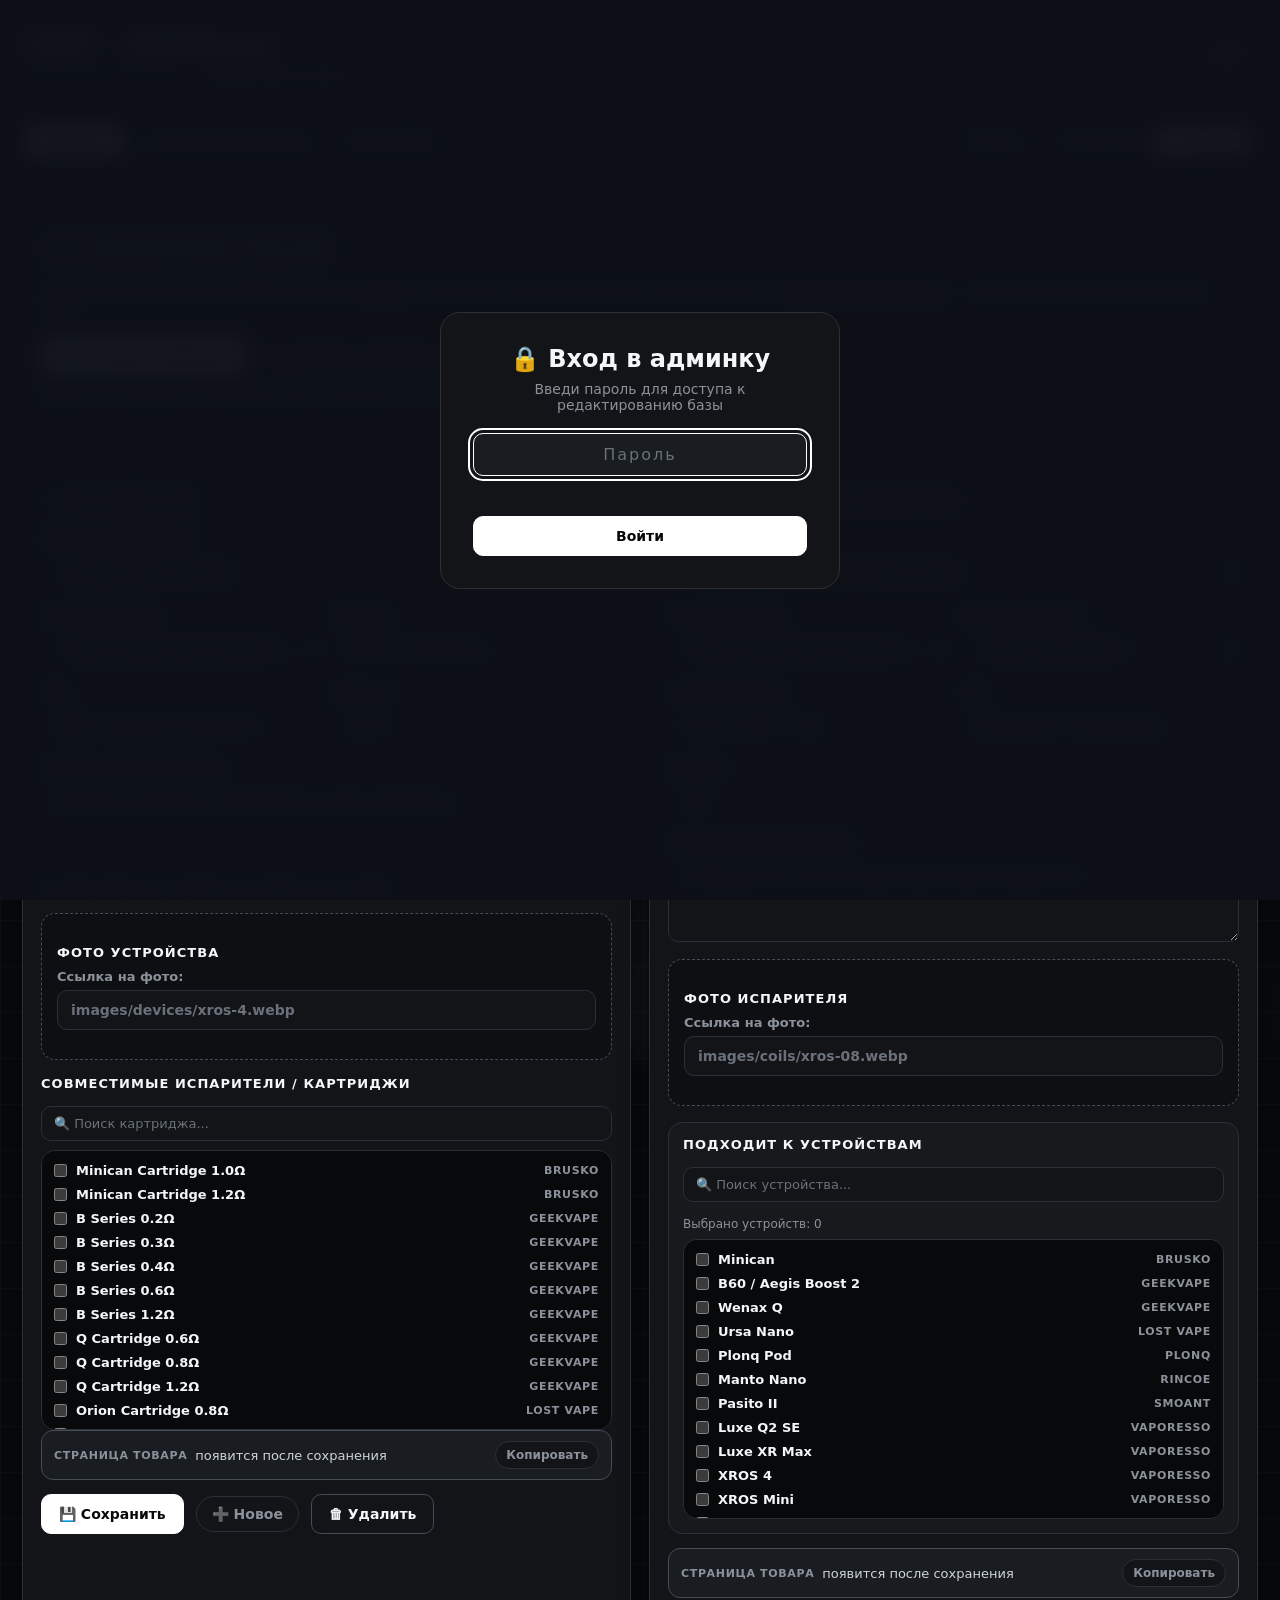
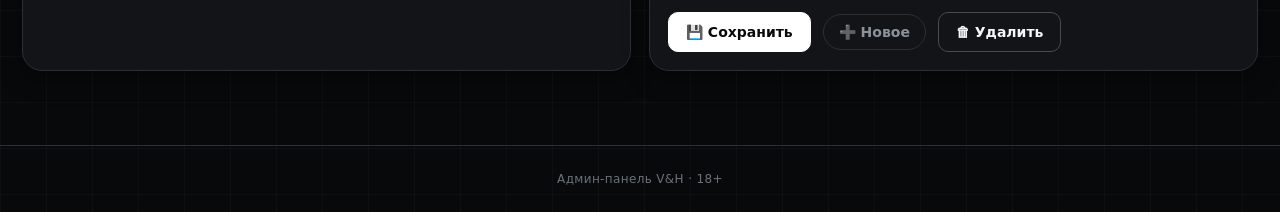
==== admin.html @ 1c93ca25 "Update admin.html" ====
<!DOCTYPE html>
<html lang="ru">
<head>
  <meta charset="UTF-8" />
  <meta name="viewport" content="width=device-width, initial-scale=1.0" />
  <script src="js/theme.js"></script>
  <link rel="icon" type="image/svg+xml" href="favicon.svg" />
  <link rel="shortcut icon" href="favicon.svg" />
  <link rel="apple-touch-icon" href="favicon.svg" />
  <meta name="theme-color" content="#0a0a0a" />
  <meta name="color-scheme" content="dark" />
  <title>V&amp;H — Админка</title>
  <link rel="stylesheet" href="css/style.css" />
  <style>
    /* Экран входа */
    #loginOverlay {
      position: fixed;
      inset: 0;
      background: rgba(13, 17, 23, 0.97);
      display: flex;
      align-items: center;
      justify-content: center;
      z-index: 9999;
      backdrop-filter: blur(10px);
    }
    #loginOverlay.hidden { display: none; }
    .login-box {
      background: var(--card);
      border: 1px solid var(--border);
      border-radius: 20px;
      padding: 32px;
      width: 90%;
      max-width: 400px;
      text-align: center;
    }
    .login-box h2 {
      margin: 0 0 8px;
      font-size: 24px;
    }
    .login-box p {
      color: var(--muted);
      margin: 0 0 20px;
      font-size: 14px;
    }
    .login-box input {
      margin-bottom: 12px;
      text-align: center;
      font-size: 16px;
      letter-spacing: 2px;
    }
    .login-box .error {
      color: var(--danger);
      font-size: 13px;
      margin-bottom: 10px;
      min-height: 18px;
    }
    .login-box button { width: 100%; }
  </style>
</head>
<body>

<!-- Экран входа -->
<div id="loginOverlay">
  <div class="login-box">
    <h2>🔒 Вход в админку</h2>
    <p>Введи пароль для доступа к редактированию базы</p>
    <input id="passwordInput" type="password" placeholder="Пароль" autocomplete="off" />
    <div class="error" id="loginError"></div>
    <button id="loginBtn" class="primary-btn">Войти</button>
  </div>
</div>

<header class="header">
  <div>
    <h1>V&amp;H · Админка</h1>
    <p>Редактирование базы · <a href="index.html" style="color:var(--accent2)">← Вернуться к сайту</a></p>
  </div>
  <div class="age">18+</div>
</header>

<nav class="tabs">
  <button class="tab active" data-tab="admin">Админка</button>
  <button class="tab" data-tab="catalog">Каталог (просмотр)</button>
  <button class="tab" data-tab="training">Тренажёр</button>
</nav>

<main>

  <!-- =================== АДМИНКА =================== -->
  <section id="admin" class="page active">

    <div class="panel">
      <h2>⚙️ Управление базой</h2>
      <p class="muted">
        Фото загружаются на GitHub (папка <code>images/</code>). 
        В поле «Ссылка на фото» пиши просто: <code>images/devices/имя.jpg</code> — код сам подставит полный URL.
      </p>

      <div class="admin-actions">
        <button id="exportBtn" class="primary-btn">💾 Экспорт catalog.js</button>
        <label class="import-btn">
          📥 Импорт catalog.js / JSON
          <input id="importFile" type="file" accept=".js,.json" hidden />
        </label>
        <button id="resetBtn" class="danger-btn">Сбросить к демо-базе</button>
      </div>
      <div id="adminStats" class="stats"></div>
    </div>

    <div class="admin-grid">

      <!-- ========== ФОРМА УСТРОЙСТВА ========== -->
      <form id="deviceForm" class="panel form">
        <h3>📱 Устройство</h3>

        <label>Выбрать устройство:
          <select id="deviceSelect"></select>
        </label>

        <div class="two">
          <label>Бренд:
            <input id="dBrand" placeholder="VOOPOO / Vaporesso..." required />
          </label>
          <label>Модель:
            <input id="dModel" placeholder="XROS 4 / Drag S2..." required />
          </label>
        </div>

        <div class="two">
          <label>Тип:
            <input id="dType" placeholder="POD / Pod-Mod / Box-Mod" />
          </label>
          <label>Цена, ₽:
            <input id="dPrice" type="number" min="0" step="1" placeholder="1490" />
          </label>
        </div>

        <label>Описание для продавца:
          <textarea id="dDescription" rows="3" placeholder="Краткое описание, особенности, кому подходит..."></textarea>
        </label>

        <label class="checkline">
          <input id="dPopular" type="checkbox" />
          Популярное устройство (отметить как ХИТ)
        </label>

        <div class="photo-block">
          <div class="subhead">Фото устройства</div>
          <label>Ссылка на фото:
            <input id="dImagePath" placeholder="images/devices/xros-4.webp" />
          </label>
          <img id="dPreview" class="preview" hidden />
        </div>

        <div class="subhead">Совместимые испарители / картриджи</div>
        <input id="coilSearch" type="search" placeholder="🔍 Поиск картриджа..." class="search-small" />
        <div id="compatChecks" class="checks"></div>

        <div class="form-actions">
          <button type="submit" class="primary-btn">💾 Сохранить</button>
          <button type="button" id="newDevice" class="small-btn">➕ Новое</button>
          <button type="button" id="deleteDevice" class="danger-btn">🗑 Удалить</button>
        </div>
      </form>

      <!-- ========== ФОРМА ИСПАРИТЕЛЯ ========== -->
      <form id="coilForm" class="panel form">
        <h3>🔧 Испаритель / картридж</h3>

        <label>Выбрать испаритель:
          <select id="coilSelect"></select>
        </label>

        <div class="two">
          <label>Бренд:
            <input id="cBrand" placeholder="Vaporesso / GeekVape..." required />
          </label>
          <label>Название:
            <input id="cName" placeholder="XROS Pod / PnP / GTX..." required />
          </label>
        </div>

        <div class="two">
          <label>Сопротивление:
            <input id="cResistance" placeholder="0.6Ω / 0.8Ω / 1.2Ω" />
          </label>
          <label>Тип:
            <input id="cType" placeholder="картридж / испаритель" />
          </label>
        </div>

        <label>Цена, ₽:
          <input id="cPrice" type="number" min="0" step="1" placeholder="450" />
        </label>

        <label>Описание для продавца:
          <textarea id="cDescription" rows="3" placeholder="Особенности, тип затяжки, для какой жидкости..."></textarea>
        </label>

        <div class="photo-block">
          <div class="subhead">Фото испарителя</div>
          <label>Ссылка на фото:
            <input id="cImagePath" placeholder="images/coils/xros-08.webp" />
          </label>
          <img id="cPreview" class="preview" hidden />
        </div>

        <div class="form-actions">
          <button type="submit" class="primary-btn">💾 Сохранить</button>
          <button type="button" id="newCoil" class="small-btn">➕ Новое</button>
          <button type="button" id="deleteCoil" class="danger-btn">🗑 Удалить</button>
        </div>
      </form>

    </div>
  </section>

  <!-- =================== КАТАЛОГ (только просмотр) =================== -->
  <section id="catalog" class="page" hidden>
    <div class="toolbar">
      <input id="searchInput" type="search" placeholder="Поиск..." />
      <select id="brandFilter"><option value="Все">Все бренды</option></select>
      <div class="view-switch">
        <button id="viewDevices" class="small-btn active">Устройства</button>
        <button id="viewCoils" class="small-btn">Испарители / картриджи</button>
      </div>
    </div>
    <div id="catalogStats" class="stats"></div>
    <div id="catalogGrid" class="grid"></div>
  </section>

  <!-- =================== ТРЕНАЖЁР =================== -->
  <section id="training" class="page" hidden>
    <div class="panel">
      <h2>Тренажёр продавца</h2>
      <div class="training-controls">
        <label>Режим:
          <select id="trainMode">
            <option value="mix">Смешанный тест</option>
            <option value="device-coil">Устройство → картридж</option>
            <option value="coil-device">Картридж → устройство</option>
            <option value="price">Цены</option>
          </select>
        </label>
        <label>Вопросов:
          <select id="trainCount">
            <option value="5">5</option>
            <option value="10" selected>10</option>
            <option value="20">20</option>
          </select>
        </label>
        <button id="startQuiz" class="primary-btn">Начать тест</button>
      </div>
    </div>
    <div id="quizBox" class="quiz-box"></div>
    <div class="panel">
      <div class="row-between">
        <h3>Ошибки продавца</h3>
        <button id="clearMistakes" class="danger-btn small">Очистить</button>
      </div>
      <div id="mistakesBox"></div>
    </div>
  </section>

</main>

<footer>Админ-панель V&amp;H · 18+</footer>

<script src="data/catalog.js"></script>
<script src="js/app.js"></script>
<script src="js/peeker.js"></script>  
<script>
  // ================= ПАРОЛЬ =================
  // ⚠️ ПОМЕНЯЙ ПАРОЛЬ НА СВОЙ!
  const ADMIN_PASSWORD = "vape2026";

  const overlay = document.getElementById("loginOverlay");
  const input = document.getElementById("passwordInput");
  const btn = document.getElementById("loginBtn");
  const err = document.getElementById("loginError");

  // Проверяем, был ли уже введён пароль в этой сессии
  if (sessionStorage.getItem("admin_auth") === "ok") {
    overlay.classList.add("hidden");
  }

  function tryLogin() {
    if (input.value === ADMIN_PASSWORD) {
      sessionStorage.setItem("admin_auth", "ok");
      overlay.classList.add("hidden");
      err.textContent = "";
    } else {
      err.textContent = "Неверный пароль";
      input.value = "";
      input.focus();
    }
  }

  btn.addEventListener("click", tryLogin);
  input.addEventListener("keydown", (e) => {
    if (e.key === "Enter") tryLogin();
  });
  input.focus();
</script>
</body>
</html>
---- css/style.css ----
/* ============================================================
   V&H · MONOCHROME · DUAL THEME · FLAT PHOTO
   ============================================================ */

* { box-sizing: border-box; }

:root,
:root[data-theme="dark"] {
  color-scheme: dark;

  --bg: #08090b;
  --bg2: #0d0f12;
  --card: #121418;
  --card2: #191c21;
  --card3: #22262c;
  --border: #2b3037;
  --border-strong: #454c55;

  --text: #f4f6f8;
  --text2: #b9c0c8;
  --muted: #8b929b;
  --muted2: #6a717a;

  --accent: #ffffff;
  --accent2: #cfd5dc;
  --ink: #08090b;

  --success: #ffffff;
  --danger: #ffffff;
  --warn: #cfd5dc;

  --grid: rgba(255, 255, 255, .022);
  --glow: rgba(255, 255, 255, .10);
  --glow2: rgba(255, 255, 255, .055);
  --stripe-a: #14171c;
  --stripe-b: #1c2026;
  --scrim: rgba(4, 5, 7, .93);

  --photo-bg: #ffffff;
  --on-photo: #101317;
  --on-photo-muted: #6b7280;

  --badge-bg: #08090b;
  --badge-fg: #ffffff;
  --badge-br: rgba(255, 255, 255, .85);

  --radius-sm: 10px;
  --radius: 14px;
  --radius-lg: 20px;
  --shadow: 0 20px 50px rgba(0, 0, 0, .58);
  --shadow-soft: 0 8px 24px rgba(0, 0, 0, .40);
}

:root[data-theme="light"] {
  color-scheme: light;

  --bg: #e4e8ed;
  --bg2: #edf1f5;
  --card: #f3f6f9;
  --card2: #e9edf2;
  --card3: #dfe4ea;
  --border: #ccd3db;
  --border-strong: #a7b0bb;

  --text: #101317;
  --text2: #3d444d;
  --muted: #5d656f;
  --muted2: #7b838d;

  --accent: #101317;
  --accent2: #3d444d;
  --ink: #ffffff;

  --success: #101317;
  --danger: #101317;
  --warn: #4a525b;

  --grid: rgba(16, 19, 23, .038);
  --glow: rgba(16, 19, 23, .07);
  --glow2: rgba(16, 19, 23, .04);
  --stripe-a: #e7eaef;
  --stripe-b: #dde2e8;
  --scrim: rgba(226, 230, 236, .94);

  --photo-bg: #ffffff;
  --on-photo: #101317;
  --on-photo-muted: #6b7280;

  --badge-bg: #101317;
  --badge-fg: #ffffff;
  --badge-br: #101317;

  --shadow: 0 20px 46px rgba(20, 26, 34, .16);
  --shadow-soft: 0 8px 22px rgba(20, 26, 34, .10);
}

html { scroll-behavior: smooth; }

body {
  margin: 0;
  position: relative;
  font-family: system-ui, -apple-system, BlinkMacSystemFont, "Segoe UI", sans-serif;
  color: var(--text);
  background:
    linear-gradient(var(--grid) 1px, transparent 1px),
    linear-gradient(90deg, var(--grid) 1px, transparent 1px),
    var(--bg);
  background-size: 46px 46px, 46px 46px, auto;
  transition: background-color .28s ease, color .28s ease;
}

body::before {
  content: "";
  position: fixed;
  inset: -18%;
  z-index: 0;
  pointer-events: none;
  background:
    radial-gradient(38% 34% at 14% 6%, var(--glow), transparent 62%),
    radial-gradient(34% 30% at 88% 12%, var(--glow2), transparent 60%),
    radial-gradient(44% 40% at 62% 96%, var(--glow2), transparent 64%);
  filter: blur(12px);
  animation: vhDrift 24s ease-in-out infinite alternate;
}

body::after {
  content: "";
  position: fixed;
  inset: 0;
  z-index: 0;
  pointer-events: none;
  opacity: .05;
  background-image: url("data:image/svg+xml,%3Csvg xmlns='http://www.w3.org/2000/svg' width='140' height='140'%3E%3Cfilter id='n'%3E%3CfeTurbulence type='fractalNoise' baseFrequency='.85' numOctaves='2'/%3E%3C/filter%3E%3Crect width='140' height='140' filter='url(%23n)'/%3E%3C/svg%3E");
}

@keyframes vhDrift {
  from { transform: translate3d(-1%, -1%, 0) scale(1); }
  to   { transform: translate3d(2%, -2%, 0) scale(1.06); }
}

.header, .tabs, main, footer { position: relative; z-index: 1; }

[hidden] { display: none !important; }
a { color: var(--text); }

code {
  background: var(--card2);
  border: 1px solid var(--border);
  padding: 2px 6px;
  border-radius: 6px;
  font-size: 12px;
  font-family: ui-monospace, SFMono-Regular, Menlo, Consolas, monospace;
  color: var(--accent2);
}

:focus-visible { outline: 2px solid var(--accent); outline-offset: 3px; }
::selection { background: var(--accent); color: var(--ink); }

.vh-sr {
  position: absolute; width: 1px; height: 1px;
  margin: -1px; padding: 0; overflow: hidden;
  clip: rect(0 0 0 0); white-space: nowrap; border: 0;
}

/* ===== Скроллбары ===== */
* { scrollbar-width: thin; scrollbar-color: var(--border-strong) var(--bg2); }
::-webkit-scrollbar { width: 10px; height: 10px; }
::-webkit-scrollbar-track { background: var(--bg2); }
::-webkit-scrollbar-thumb {
  background: var(--border-strong);
  border-radius: 8px;
  border: 2px solid var(--bg2);
}
::-webkit-scrollbar-thumb:hover { background: var(--accent); }

/* ===== HEADER ===== */
.header {
  padding: 26px 22px;
  display: flex;
  justify-content: space-between;
  gap: 18px;
  align-items: center;
  border-bottom: 1px solid var(--border);
  background: color-mix(in srgb, var(--bg) 88%, transparent);
  backdrop-filter: blur(14px);
  transition: background-color .28s ease, border-color .28s ease;
}

.header h1 {
  margin: 0 0 5px;
  font-size: 30px;
  font-weight: 900;
  letter-spacing: -.02em;
  color: var(--accent);
}

.header p { margin: 0; color: var(--muted); font-size: 14px; }

.age {
  border: 1px solid var(--accent);
  color: var(--accent);
  padding: 8px 13px;
  border-radius: 999px;
  font-weight: 900;
  font-size: 13px;
  letter-spacing: .04em;
  flex-shrink: 0;
}

/* ===== TABS ===== */
.tabs {
  position: sticky;
  top: 0;
  z-index: 50;
  display: flex;
  align-items: center;
  gap: 8px;
  padding: 12px 22px;
  background: color-mix(in srgb, var(--bg) 92%, transparent);
  border-bottom: 1px solid var(--border);
  backdrop-filter: blur(14px);
  transition: background-color .28s ease, border-color .28s ease;
}

button, .import-btn { border: 0; cursor: pointer; font: inherit; }

.tab, .small-btn, .import-btn {
  padding: 9px 15px;
  background: var(--card);
  border: 1px solid var(--border);
  border-radius: 999px;
  color: var(--muted);
  font-size: 14px;
  font-weight: 600;
  transition: background-color .2s, color .2s, border-color .2s, transform .2s;
}

.tab:hover, .small-btn:hover, .import-btn:hover {
  border-color: var(--border-strong);
  color: var(--text);
  transform: translateY(-1px);
}

.tab.active, .small-btn.active {
  background: var(--accent);
  border-color: var(--accent);
  color: var(--ink);
  font-weight: 800;
}

.primary-btn {
  padding: 11px 17px;
  border-radius: var(--radius-sm);
  color: var(--ink);
  background: var(--accent);
  border: 1px solid var(--accent);
  font-weight: 800;
  font-size: 14px;
  transition: filter .2s, transform .2s, box-shadow .2s;
}
.primary-btn:hover { filter: brightness(.88); transform: translateY(-1px); box-shadow: var(--shadow-soft); }

.danger-btn {
  padding: 11px 17px;
  border-radius: var(--radius-sm);
  color: var(--text);
  background: transparent;
  border: 1px solid var(--border-strong);
  font-weight: 800;
  font-size: 14px;
  transition: background-color .2s, color .2s, border-color .2s;
}
.danger-btn:hover { background: var(--accent); color: var(--ink); border-color: var(--accent); }
.danger-btn.small { padding: 7px 11px; font-size: 12px; }

/* ===== ПЕРЕКЛЮЧАТЕЛЬ ТЕМЫ ===== */
.vh-ts {
  --i: 2;
  position: relative;
  display: grid;
  grid-template-columns: repeat(3, 1fr);
  padding: 4px;
  border: 1px solid var(--border);
  border-radius: 999px;
  background: var(--card);
  flex-shrink: 0;
  transition: background-color .28s ease, border-color .28s ease;
}

.vh-ts--bar { margin-left: auto; }

.vh-ts__ind {
  position: absolute;
  top: 4px; left: 4px; bottom: 4px;
  width: calc((100% - 8px) / 3);
  border-radius: 999px;
  background: var(--accent);
  transform: translateX(calc(var(--i) * 100%));
  transition: transform .32s cubic-bezier(.34, 1.4, .5, 1), background-color .28s ease;
}

.vh-ts__b {
  position: relative;
  z-index: 1;
  display: inline-flex;
  align-items: center;
  justify-content: center;
  gap: 6px;
  padding: 7px 12px;
  background: transparent;
  border: 0;
  border-radius: 999px;
  color: var(--muted);
  font-size: 12px;
  font-weight: 800;
  letter-spacing: .02em;
  white-space: nowrap;
  transition: color .24s ease;
}

.vh-ts__b svg { width: 15px; height: 15px; display: block; flex-shrink: 0; }
.vh-ts__b:hover { color: var(--text); }
.vh-ts__b[aria-checked="true"] { color: var(--ink); }
.vh-ts__b[aria-checked="true"]:hover { color: var(--ink); }

/* ===== MAIN ===== */
main { max-width: 1360px; margin: 0 auto; padding: 22px; }
.page { display: none; }
.page.active { display: block; animation: pageIn .3s ease; }
@keyframes pageIn { from { opacity: 0; transform: translateY(8px); } to { opacity: 1; transform: none; } }

/* ===== FORMS ===== */
.toolbar { display: flex; flex-wrap: wrap; gap: 12px; margin-bottom: 16px; }

input, select, textarea {
  width: 100%;
  padding: 11px 13px;
  border-radius: var(--radius-sm);
  border: 1px solid var(--border);
  background: var(--card);
  color: var(--text);
  outline: none;
  font: inherit;
  font-size: 14px;
  transition: border-color .2s, background-color .28s ease, color .28s ease;
}
input::placeholder, textarea::placeholder { color: var(--muted2); }
input:focus, select:focus, textarea:focus { border-color: var(--accent); background: var(--card2); }
textarea { resize: vertical; min-height: 76px; line-height: 1.5; }

#searchInput { flex: 1; min-width: 260px; }
#brandFilter { max-width: 220px; }
.view-switch { display: flex; gap: 8px; }

/* ===== PANELS ===== */
.notice, .panel {
  background: var(--card);
  border: 1px solid var(--border);
  border-radius: var(--radius-lg);
  padding: 18px;
  margin-bottom: 18px;
  box-shadow: var(--shadow-soft);
  transition: background-color .28s ease, border-color .28s ease;
}
.notice { border-left: 3px solid var(--accent); color: var(--muted); font-size: 14px; line-height: 1.5; }
.notice b { color: var(--text); }

.stats, .muted { color: var(--muted); }
.stats { margin: 12px 0; font-size: 13px; letter-spacing: .02em; }

/* ===== CATALOG ===== */
.grid { display: grid; grid-template-columns: repeat(auto-fill, minmax(285px, 1fr)); gap: 18px; }

.card {
  background: var(--card);
  border: 1px solid var(--border);
  border-radius: var(--radius-lg);
  overflow: hidden;
  position: relative;
  transition: transform .22s, border-color .22s, box-shadow .22s, background-color .28s ease;
}

.card::before {
  content: "";
  position: absolute;
  top: 0; left: 0; right: 0;
  height: 2px;
  background: var(--accent);
  transform: scaleX(0);
  transform-origin: left;
  transition: transform .3s ease;
  z-index: 3;
}

.card:hover { transform: translateY(-4px); border-color: var(--border-strong); box-shadow: var(--shadow); }
.card:hover::before { transform: scaleX(1); }

.badge {
  position: absolute;
  top: 12px; right: 12px;
  z-index: 4;
  background: var(--badge-bg);
  color: var(--badge-fg);
  border: 1px solid var(--badge-br);
  padding: 5px 10px;
  border-radius: 999px;
  font-size: 11px;
  font-weight: 900;
  letter-spacing: .08em;
}

/* ===== ФОТО · плоское белое поле без подложки ===== */
.photo {
  height: 220px;
  display: flex;
  align-items: center;
  justify-content: center;
  background: var(--card2);
  overflow: hidden;
  border-bottom: 1px solid var(--border);
  position: relative;
  transition: background-color .28s ease, border-color .28s ease;
}

.photo.has { background: var(--photo-bg); }

.photo img {
  width: 100%; height: 100%;
  object-fit: contain;
  padding: 18px;
  transition: transform .4s ease;
}
.card:hover .photo.has img { transform: scale(1.05); }

.photo b {
  font-size: 24px;
  font-weight: 900;
  text-align: center;
  padding: 20px;
  color: var(--muted);
  letter-spacing: -.01em;
}
.photo.has b { display: none; }

.card-body { padding: 16px; }

.brand {
  color: var(--muted);
  font-size: 11px;
  text-transform: uppercase;
  letter-spacing: .14em;
  font-weight: 800;
}

.title { font-size: 20px; font-weight: 900; margin: 5px 0 10px; letter-spacing: -.01em; line-height: 1.2; }

.description { color: var(--muted); font-size: 13px; line-height: 1.5; margin: 10px 0; white-space: pre-wrap; }

.meta { display: flex; flex-wrap: wrap; gap: 6px; margin-bottom: 10px; }

.pill {
  display: inline-flex;
  align-items: center;
  gap: 4px;
  background: var(--card2);
  border: 1px solid var(--border);
  border-radius: 999px;
  padding: 5px 10px;
  font-size: 12px;
  color: var(--accent2);
}
.price { color: var(--accent); font-weight: 900; border-color: var(--border-strong); }

.compat { border-top: 1px solid var(--border); padding-top: 12px; margin-top: 12px; }
.compat h4 {
  margin: 0 0 9px;
  color: var(--muted);
  font-size: 11px;
  text-transform: uppercase;
  letter-spacing: .1em;
  font-weight: 800;
}
.chips { display: flex; flex-wrap: wrap; gap: 6px; }
.chip {
  padding: 5px 9px;
  border-radius: 8px;
  background: var(--card2);
  border: 1px solid var(--border);
  font-size: 12px;
  color: var(--accent2);
}

/* ===== TRAINING ===== */
.training-controls, .admin-actions, .form-actions, .row-between {
  display: flex; flex-wrap: wrap; gap: 12px; align-items: center;
}
.row-between { justify-content: space-between; }
.training-controls label { min-width: 220px; color: var(--muted); font-size: 14px; }
.quiz-box { margin-bottom: 18px; }

.question {
  background: var(--card);
  border: 1px solid var(--border);
  border-radius: var(--radius-lg);
  padding: 20px;
  box-shadow: var(--shadow-soft);
}
.question h3 { margin: 0 0 16px; font-size: 20px; font-weight: 800; }

.quiz-top { display: flex; justify-content: space-between; align-items: center; gap: 10px; margin-bottom: 12px; }

.quiz-bar {
  height: 5px;
  background: var(--card2);
  border: 1px solid var(--border);
  border-radius: 99px;
  overflow: hidden;
  margin: 0 0 18px;
}
.quiz-bar i { display: block; height: 100%; background: var(--accent); transition: width .35s ease; }

.quiz-media {
  height: 190px;
  background: var(--photo-bg);
  border-radius: var(--radius);
  display: flex; align-items: center; justify-content: center;
  overflow: hidden;
  margin-bottom: 16px;
}
.quiz-media img {
  max-width: 100%; max-height: 100%;
  object-fit: contain; padding: 12px;
}

.answers { display: grid; gap: 10px; }

.answer {
  text-align: left;
  padding: 13px 14px;
  border-radius: var(--radius-sm);
  background: var(--card2);
  color: var(--text);
  border: 1px solid var(--border);
  font-size: 14px;
  transition: border-color .15s, background-color .15s, transform .15s, color .15s;
}
.answer:not(:disabled):hover { border-color: var(--accent); background: var(--card3); transform: translateX(3px); }
.answer:disabled { cursor: default; }
.answer.right { border-color: var(--accent); background: var(--accent); color: var(--ink); font-weight: 800; }
.answer.wrong {
  border-color: var(--border-strong);
  background: repeating-linear-gradient(45deg, var(--stripe-a), var(--stripe-a) 7px, var(--stripe-b) 7px, var(--stripe-b) 14px);
  color: var(--muted);
  text-decoration: line-through;
}

.explain {
  margin-top: 14px;
  padding: 14px;
  background: var(--card2);
  border: 1px solid var(--border);
  border-left: 3px solid var(--accent);
  border-radius: var(--radius-sm);
  font-size: 14px;
  line-height: 1.5;
  color: var(--accent2);
}

/* ===== ADMIN ===== */
.admin-grid { display: grid; grid-template-columns: 1fr 1fr; gap: 18px; }
.form label { display: block; margin-bottom: 14px; color: var(--muted); font-size: 13px; font-weight: 600; }
.form input, .form select, .form textarea { margin-top: 6px; }
.two { display: grid; grid-template-columns: 1fr 1fr; gap: 12px; }
.checkline { display: flex !important; align-items: center; gap: 9px; }
.checkline input { width: auto; margin: 0; accent-color: var(--accent); }

.photo-block {
  border: 1px dashed var(--border-strong);
  border-radius: var(--radius);
  padding: 15px;
  margin-bottom: 16px;
  background: var(--bg2);
}

.preview {
  width: 170px; height: 170px;
  object-fit: contain;
  background: var(--photo-bg);
  border: 0;
  border-radius: var(--radius);
  padding: 10px;
  margin-top: 12px;
}

.subhead {
  margin: 16px 0 9px;
  font-weight: 900;
  color: var(--text);
  font-size: 13px;
  text-transform: uppercase;
  letter-spacing: .08em;
}
.search-small { padding: 9px 12px; font-size: 13px; margin-bottom: 9px; }

.checks {
  max-height: 280px;
  overflow: auto;
  border: 1px solid var(--border);
  border-radius: var(--radius);
  padding: 12px;
  background: var(--bg);
}
.checks label { display: flex; gap: 9px; align-items: center; margin: 0 0 9px; color: var(--text); font-size: 13px; }
.checks label:last-child { margin-bottom: 0; }
.checks input { width: auto; margin: 0; accent-color: var(--accent); }
.checks .coil-brand { color: var(--muted); font-size: 11px; margin-left: auto; text-transform: uppercase; letter-spacing: .06em; }

.mistake { border-top: 1px solid var(--border); padding: 12px 0; }
.mistake:first-child { border-top: 0; }
.mistake b { font-size: 14px; }
.mistake p { color: var(--muted); font-size: 13px; line-height: 1.5; margin: 6px 0; }

.empty {
  color: var(--muted);
  padding: 40px;
  text-align: center;
  grid-column: 1 / -1;
  border: 1px dashed var(--border-strong);
  border-radius: var(--radius-lg);
  background: var(--card);
}

/* ===== TOAST ===== */
.toast {
  position: fixed;
  left: 50%; bottom: 26px;
  transform: translate(-50%, 22px);
  opacity: 0;
  pointer-events: none;
  background: var(--accent);
  border: 1px solid var(--accent);
  color: var(--ink);
  padding: 13px 17px;
  border-radius: var(--radius);
  display: flex; gap: 16px; align-items: center;
  z-index: 9999;
  box-shadow: var(--shadow);
  transition: opacity .25s, transform .25s;
  max-width: min(92vw, 500px);
  font-size: 14px; font-weight: 700;
}
.toast.show { opacity: 1; transform: translate(-50%, 0); pointer-events: auto; }
.toast-btn {
  background: var(--ink);
  color: var(--accent);
  padding: 8px 13px;
  border-radius: 8px;
  font-weight: 800; font-size: 13px;
  flex-shrink: 0;
  border: 1px solid var(--ink);
}
.toast-btn:hover { filter: brightness(.85); }

/* ===== Совместимость с injected-стилями модулей ===== */
.page-link-bar { border-color: var(--border-strong) !important; background: var(--card2) !important; }
.card-cta { color: var(--accent) !important; }
.plb-link { color: var(--accent2) !important; }

:root[data-theme="light"] .tc-warn { background: var(--card2); }
:root[data-theme="light"] .tc-dot { animation-name: vhPulseInk; }
:root[data-theme="light"] .link-block { background: var(--bg2); }
:root[data-theme="light"] #loginOverlay { background: var(--scrim); }

@keyframes vhPulseInk {
  0%   { box-shadow: 0 0 0 0 rgba(16, 19, 23, .4); }
  70%  { box-shadow: 0 0 0 9px rgba(16, 19, 23, 0); }
  100% { box-shadow: 0 0 0 0 rgba(16, 19, 23, 0); }
}

/* ===== FOOTER ===== */
footer {
  color: var(--muted2);
  border-top: 1px solid var(--border);
  text-align: center;
  padding: 26px 22px;
  margin-top: 34px;
  font-size: 12px;
  letter-spacing: .03em;
}

/* ===== RESPONSIVE ===== */
@media (max-width: 850px) {
  .admin-grid { grid-template-columns: 1fr; }
  .header { align-items: flex-start; }
  .header h1 { font-size: 24px; }
}

@media (max-width: 720px) {
  .vh-ts__b span { display: none; }
  .vh-ts__b { padding: 7px 10px; }
}

@media (max-width: 560px) {
  main { padding: 14px; }
  .header { padding: 20px 16px; }
  .tabs { flex-wrap: wrap; padding: 10px 14px; }
  .tab, .small-btn, .import-btn { white-space: nowrap; }
  .two { grid-template-columns: 1fr; }
  .grid { grid-template-columns: 1fr; }
  #brandFilter { max-width: none; }
  .photo { height: 200px; }
  .training-controls label { min-width: 100%; }
  .admin-actions > *, .form-actions > * { flex: 1; }
}

@media (prefers-reduced-motion: reduce) {
  *, *::before, *::after { transition: none !important; animation: none !important; scroll-behavior: auto !important; }
}
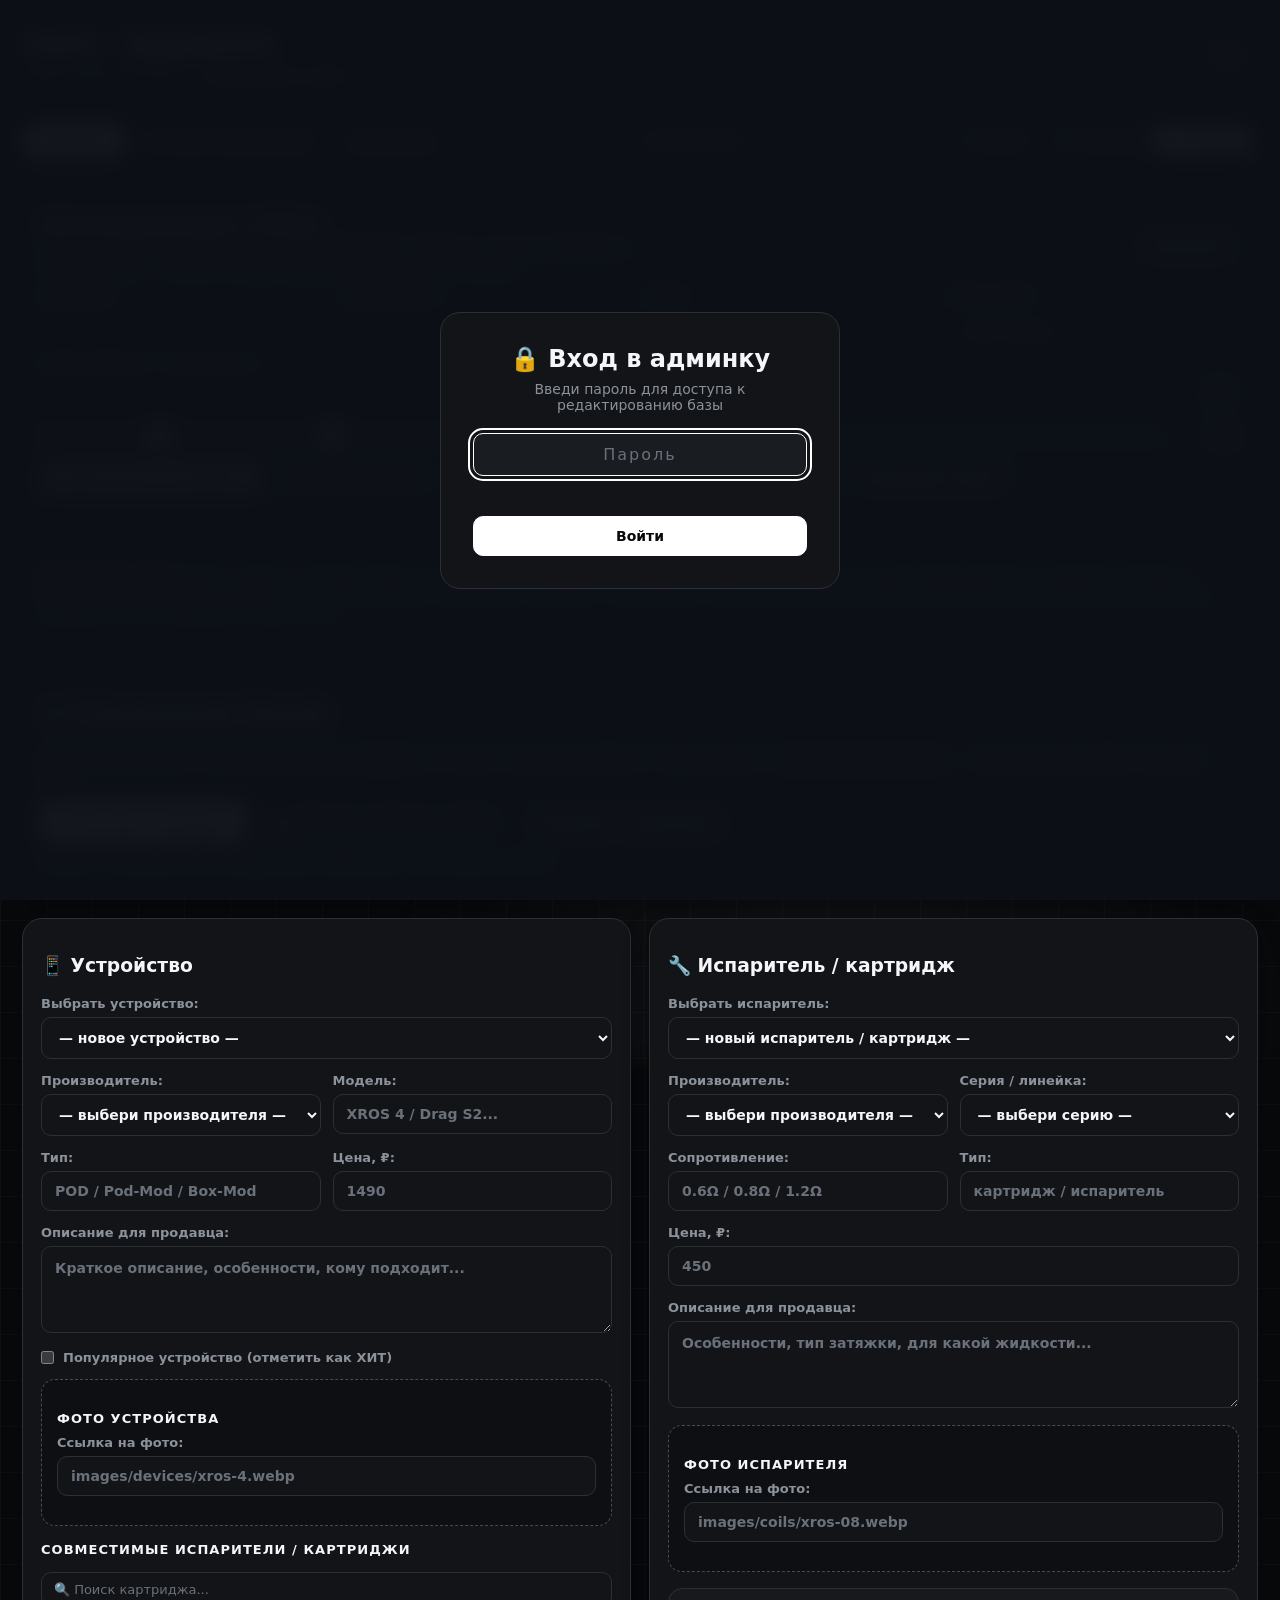
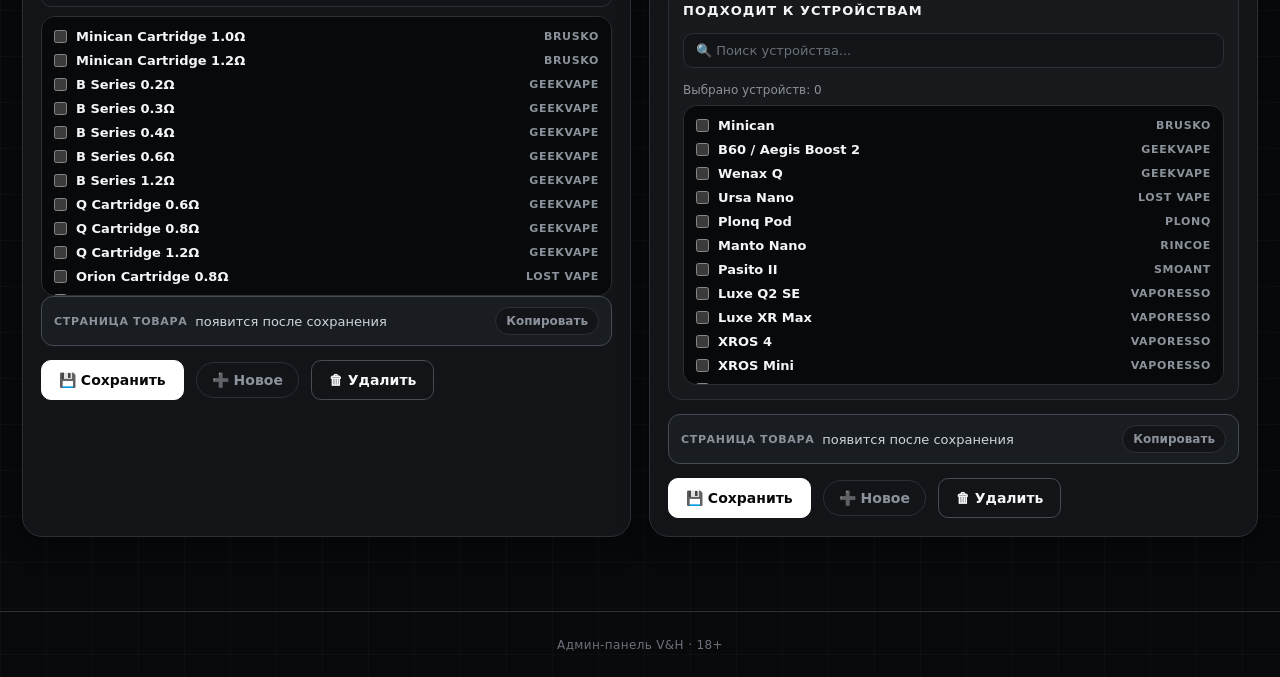
==== commit ea4c13cc: "Update admin.html" ====
--- a/admin.html
+++ b/admin.html
@@ -267,8 +267,7 @@
 <footer>Админ-панель V&amp;H · 18+</footer>
 
 <script src="data/catalog.js"></script>
-<script src="js/app.js"></script>
-<script src="js/peeker.js"></script>  
+<script src="js/cloud.js" data-app="js/app.js" data-extra="js/peeker.js"></script>
 <script>
   // ================= ПАРОЛЬ =================
   // ⚠️ ПОМЕНЯЙ ПАРОЛЬ НА СВОЙ!
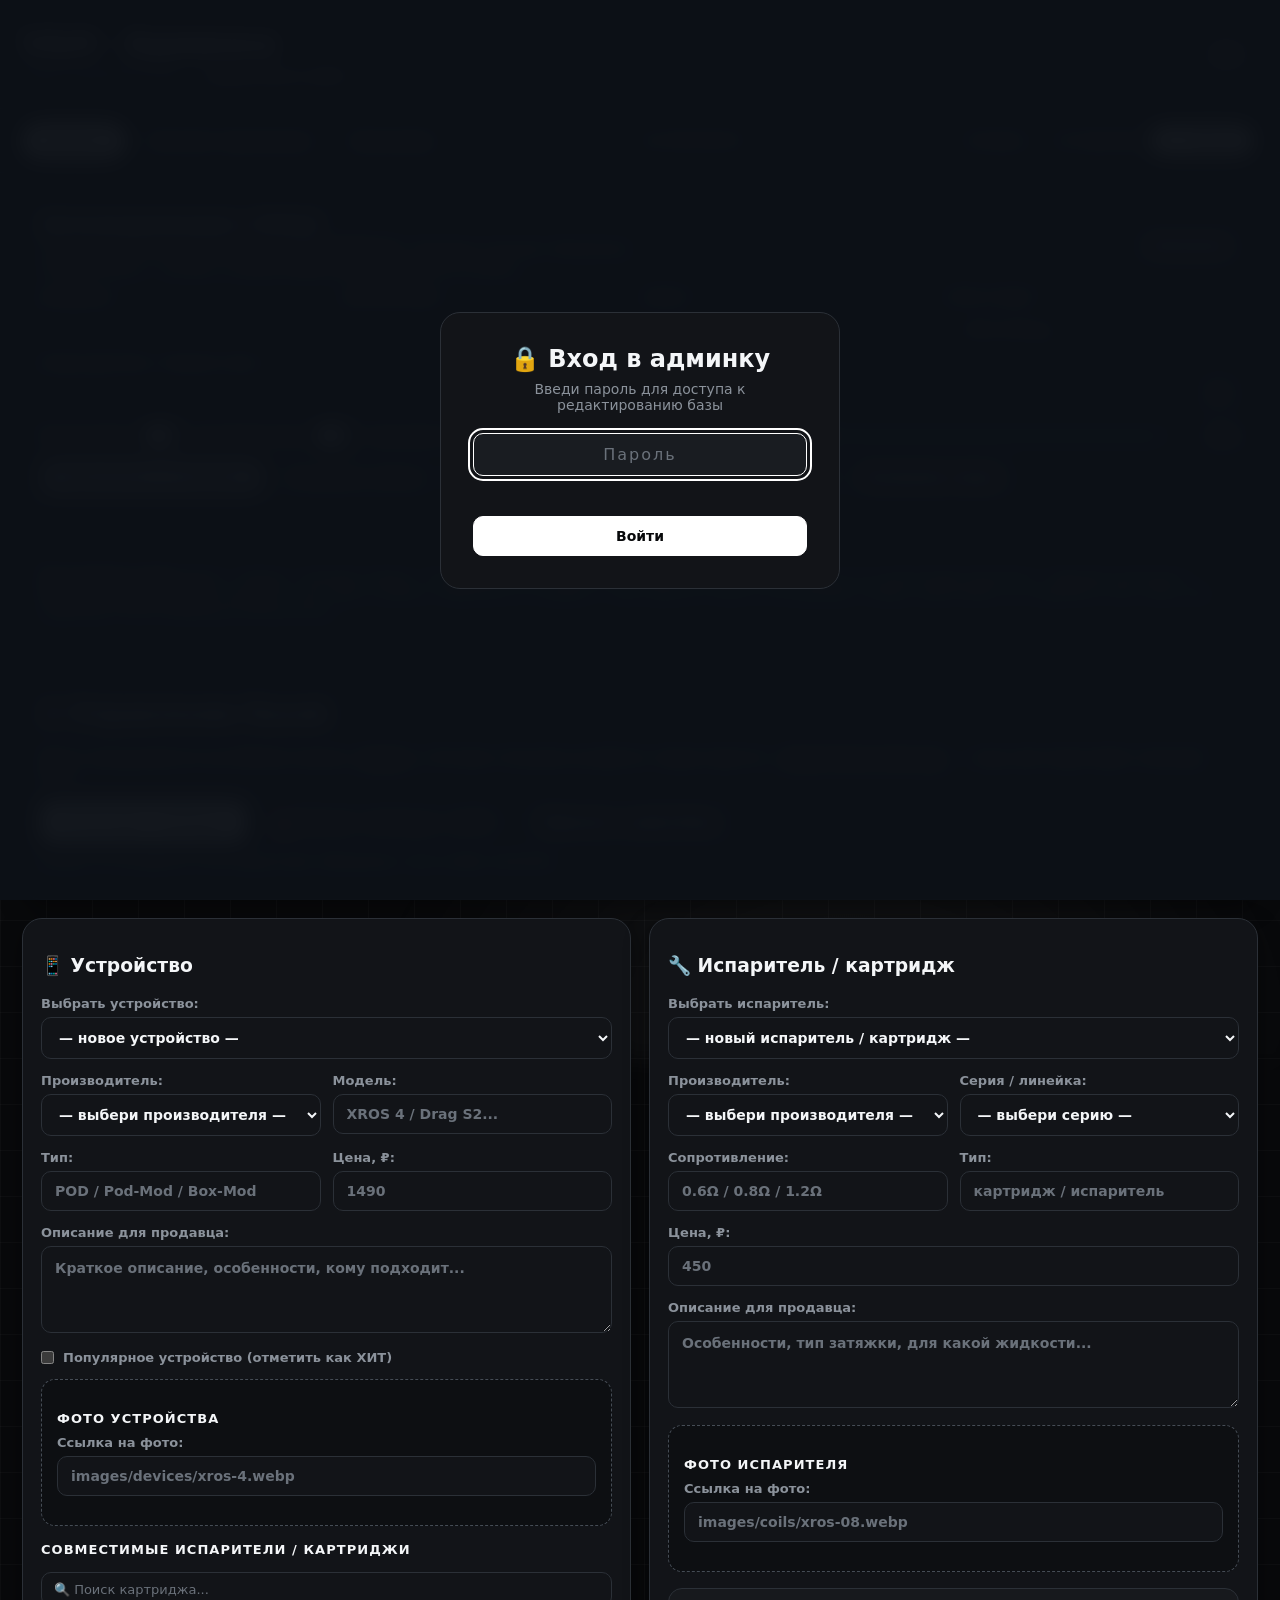
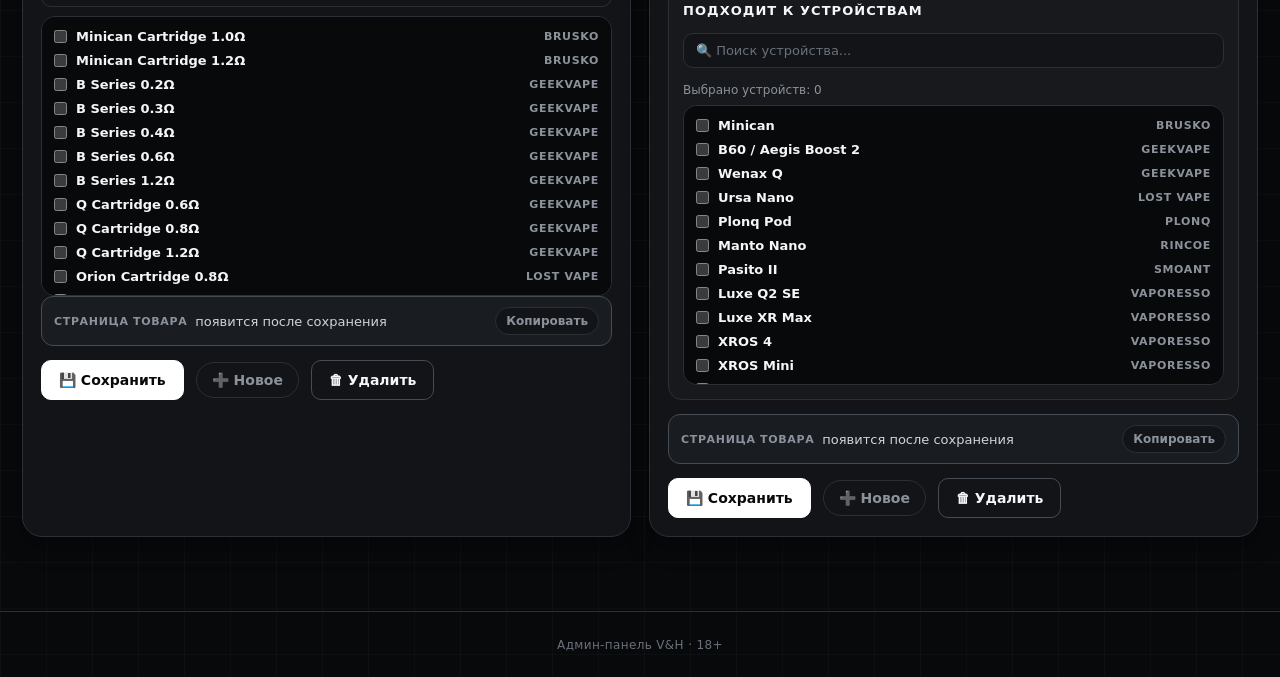
==== commit a1de5eee: "Update admin.html" ====
--- a/admin.html
+++ b/admin.html
@@ -267,7 +267,7 @@
 <footer>Админ-панель V&amp;H · 18+</footer>
 
 <script src="data/catalog.js"></script>
-<script src="js/cloud.js" data-app="js/app.js" data-extra="js/peeker.js"></script>
+<script src="js/cloud.js" data-app="js/app.js" data-extra="js/catalog-pro.js,js/peeker.js"></script>
 <script>
   // ================= ПАРОЛЬ =================
   // ⚠️ ПОМЕНЯЙ ПАРОЛЬ НА СВОЙ!
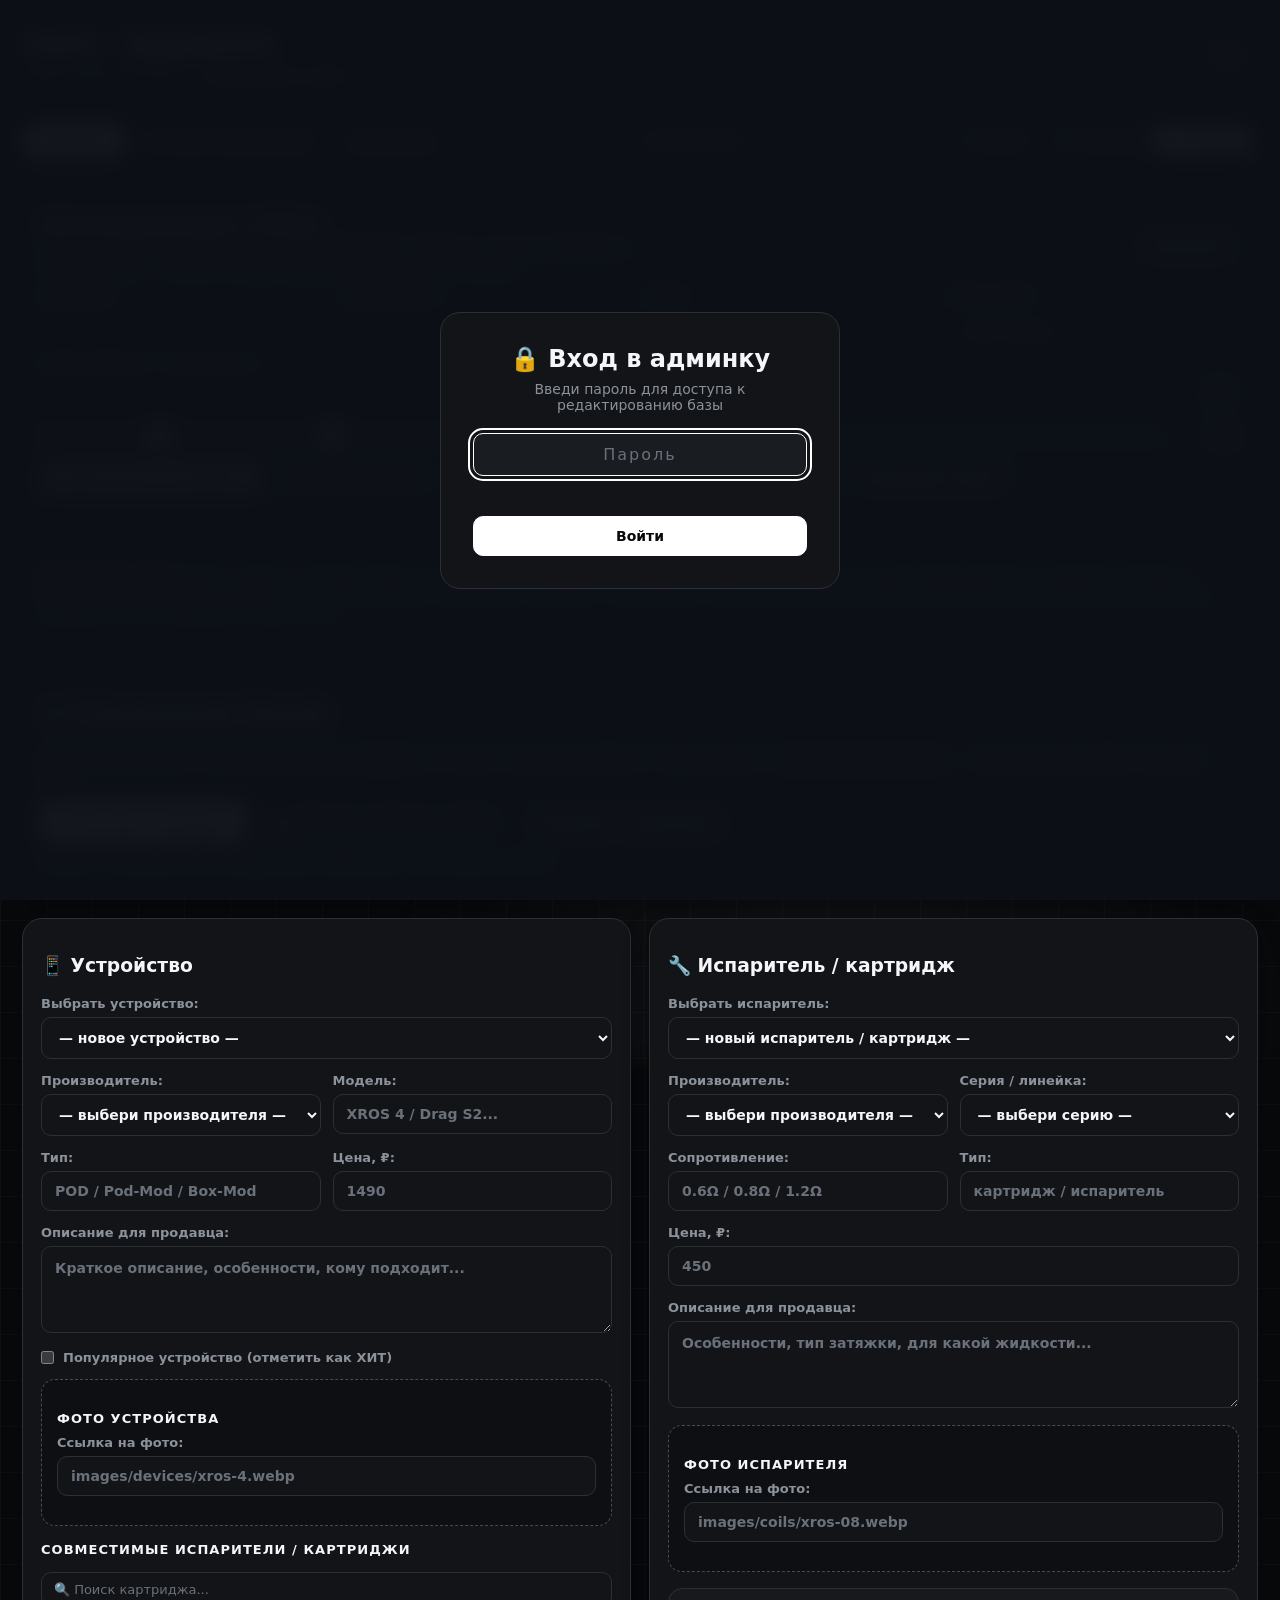
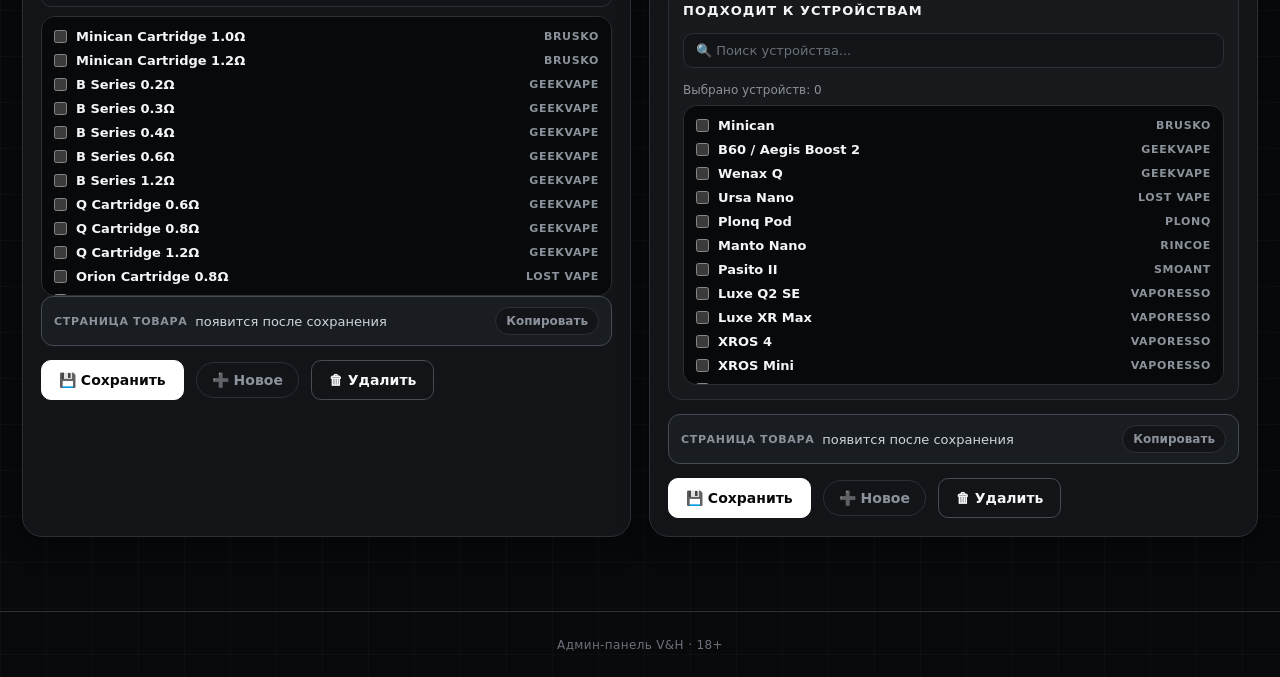
==== commit c90329c2: "Update admin.html" ====
--- a/admin.html
+++ b/admin.html
@@ -267,7 +267,7 @@
 <footer>Админ-панель V&amp;H · 18+</footer>
 
 <script src="data/catalog.js"></script>
-<script src="js/cloud.js" data-app="js/app.js" data-extra="js/catalog-pro.js,js/peeker.js"></script>
+<script src="js/cloud.js" data-app="js/app.js" data-extra="js/peeker.js"></script>
 <script>
   // ================= ПАРОЛЬ =================
   // ⚠️ ПОМЕНЯЙ ПАРОЛЬ НА СВОЙ!
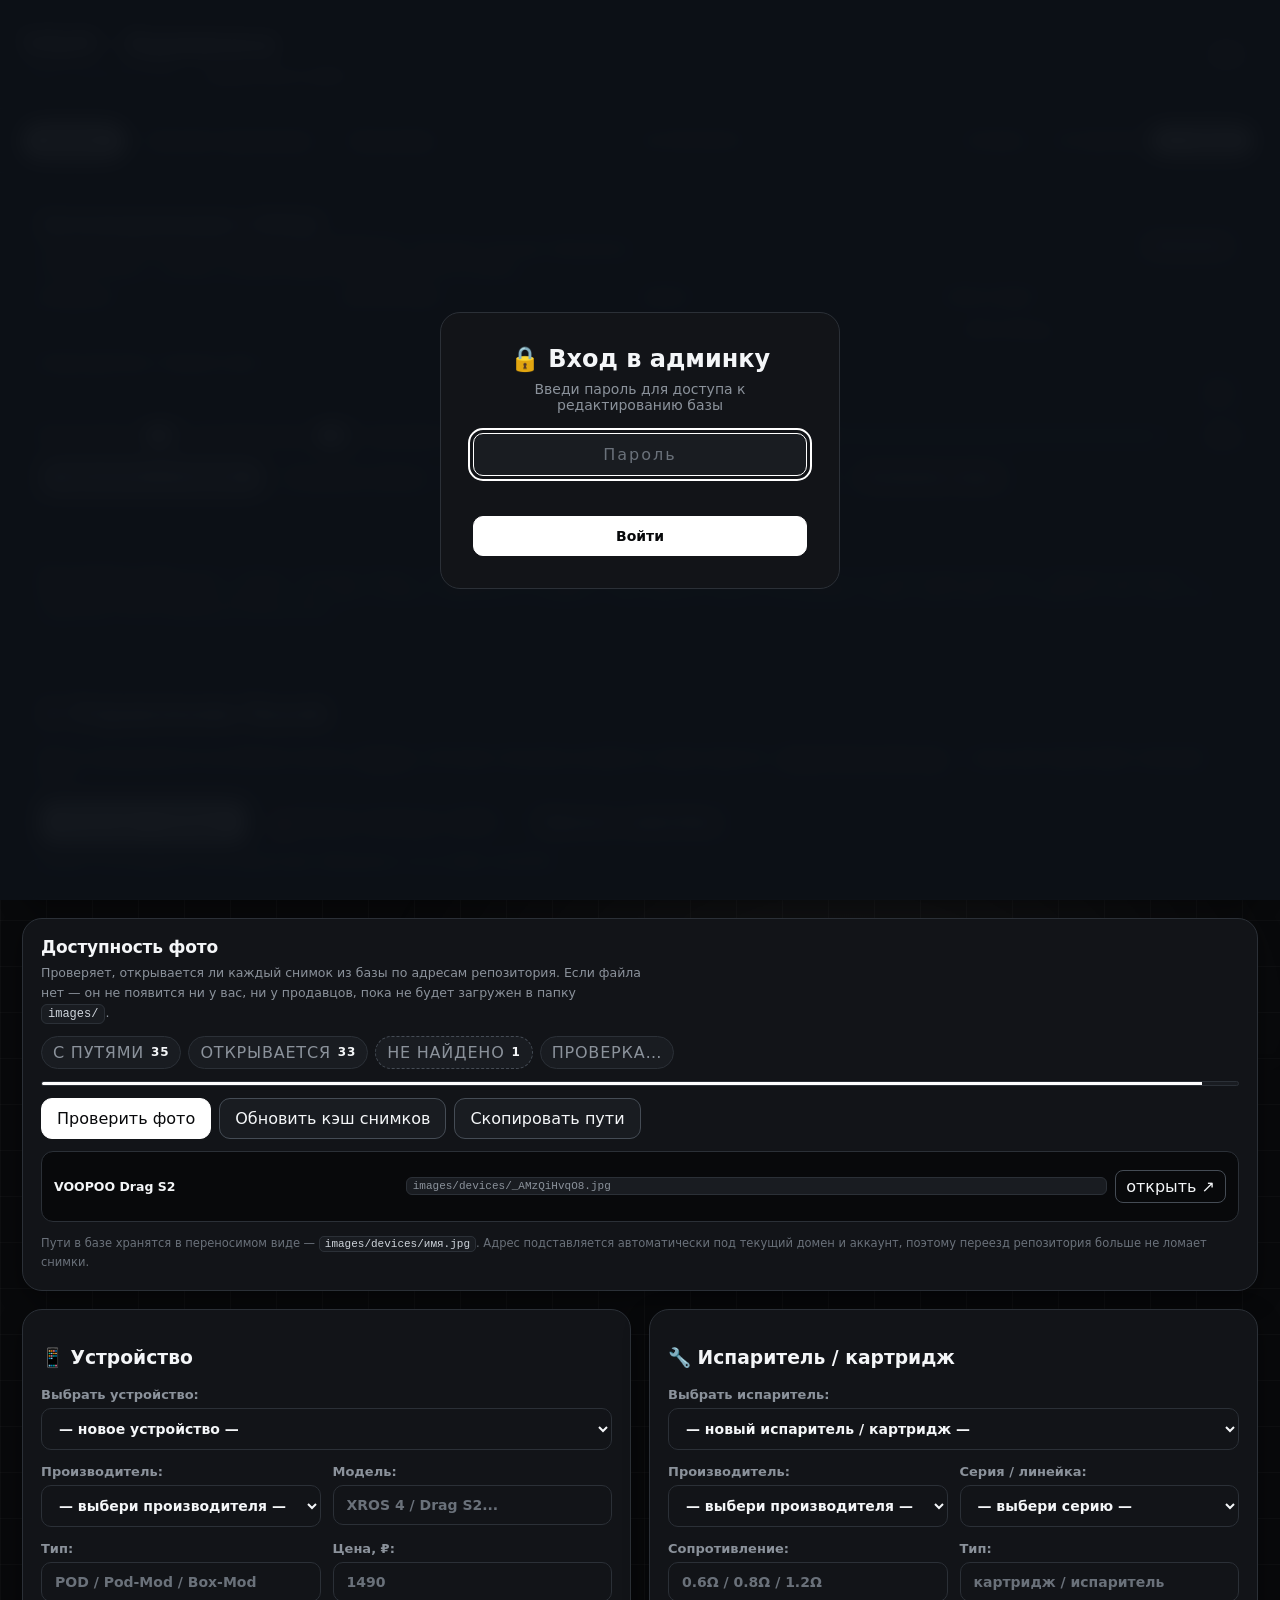
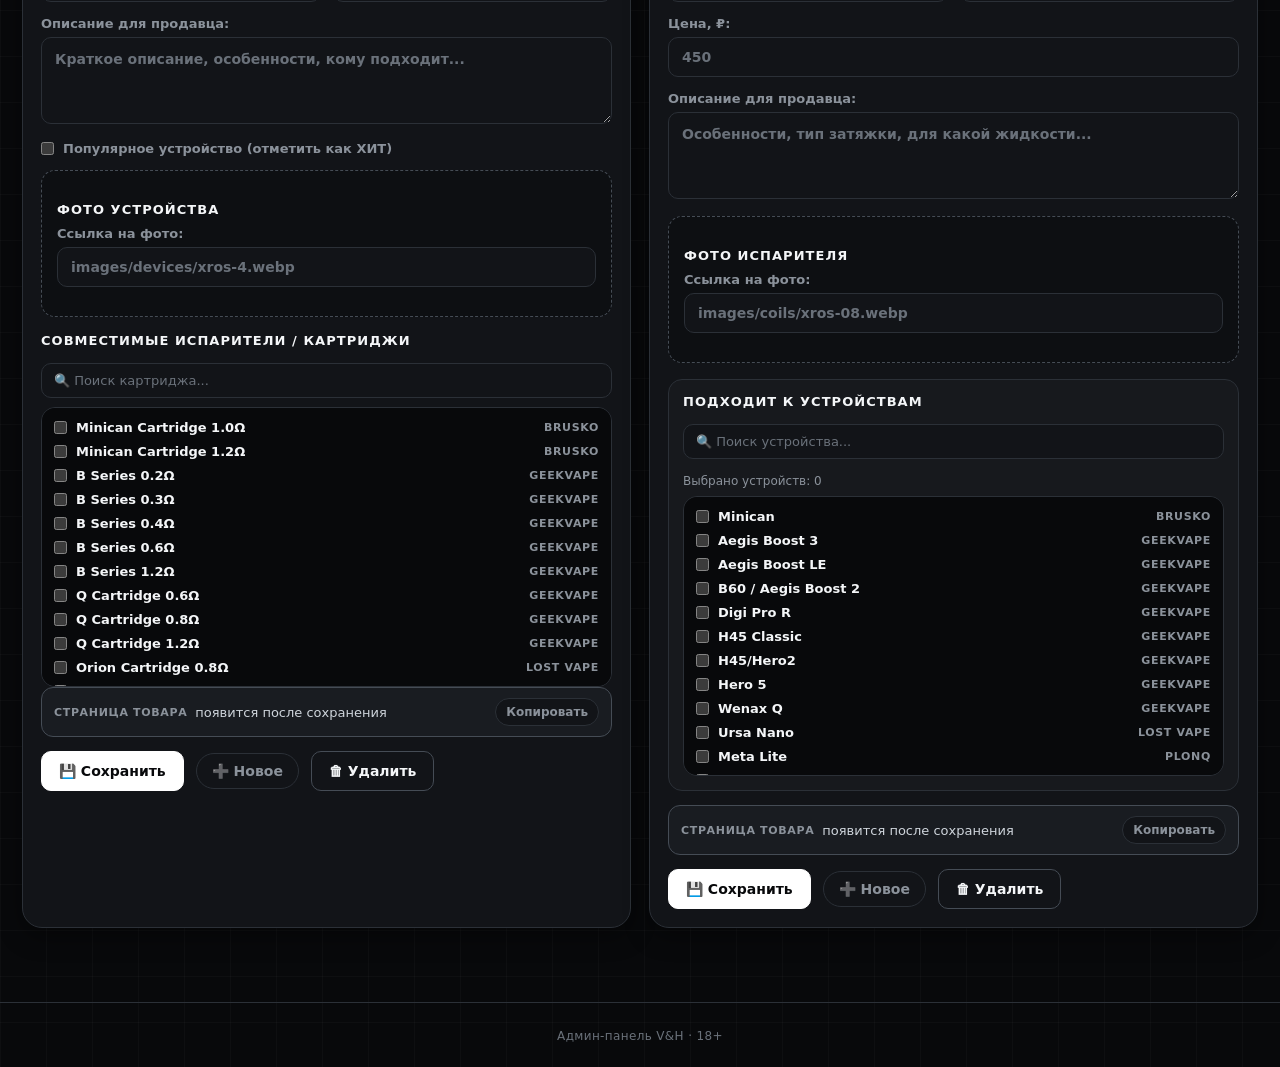
==== commit 031ee286: "Update admin.html" ====
--- a/admin.html
+++ b/admin.html
@@ -267,6 +267,7 @@
 <footer>Админ-панель V&amp;H · 18+</footer>
 
 <script src="data/catalog.js"></script>
+<script src="js/photo-fix.js"></script>
 <script src="js/cloud.js" data-app="js/app.js" data-extra="js/peeker.js"></script>
 <script>
   // ================= ПАРОЛЬ =================
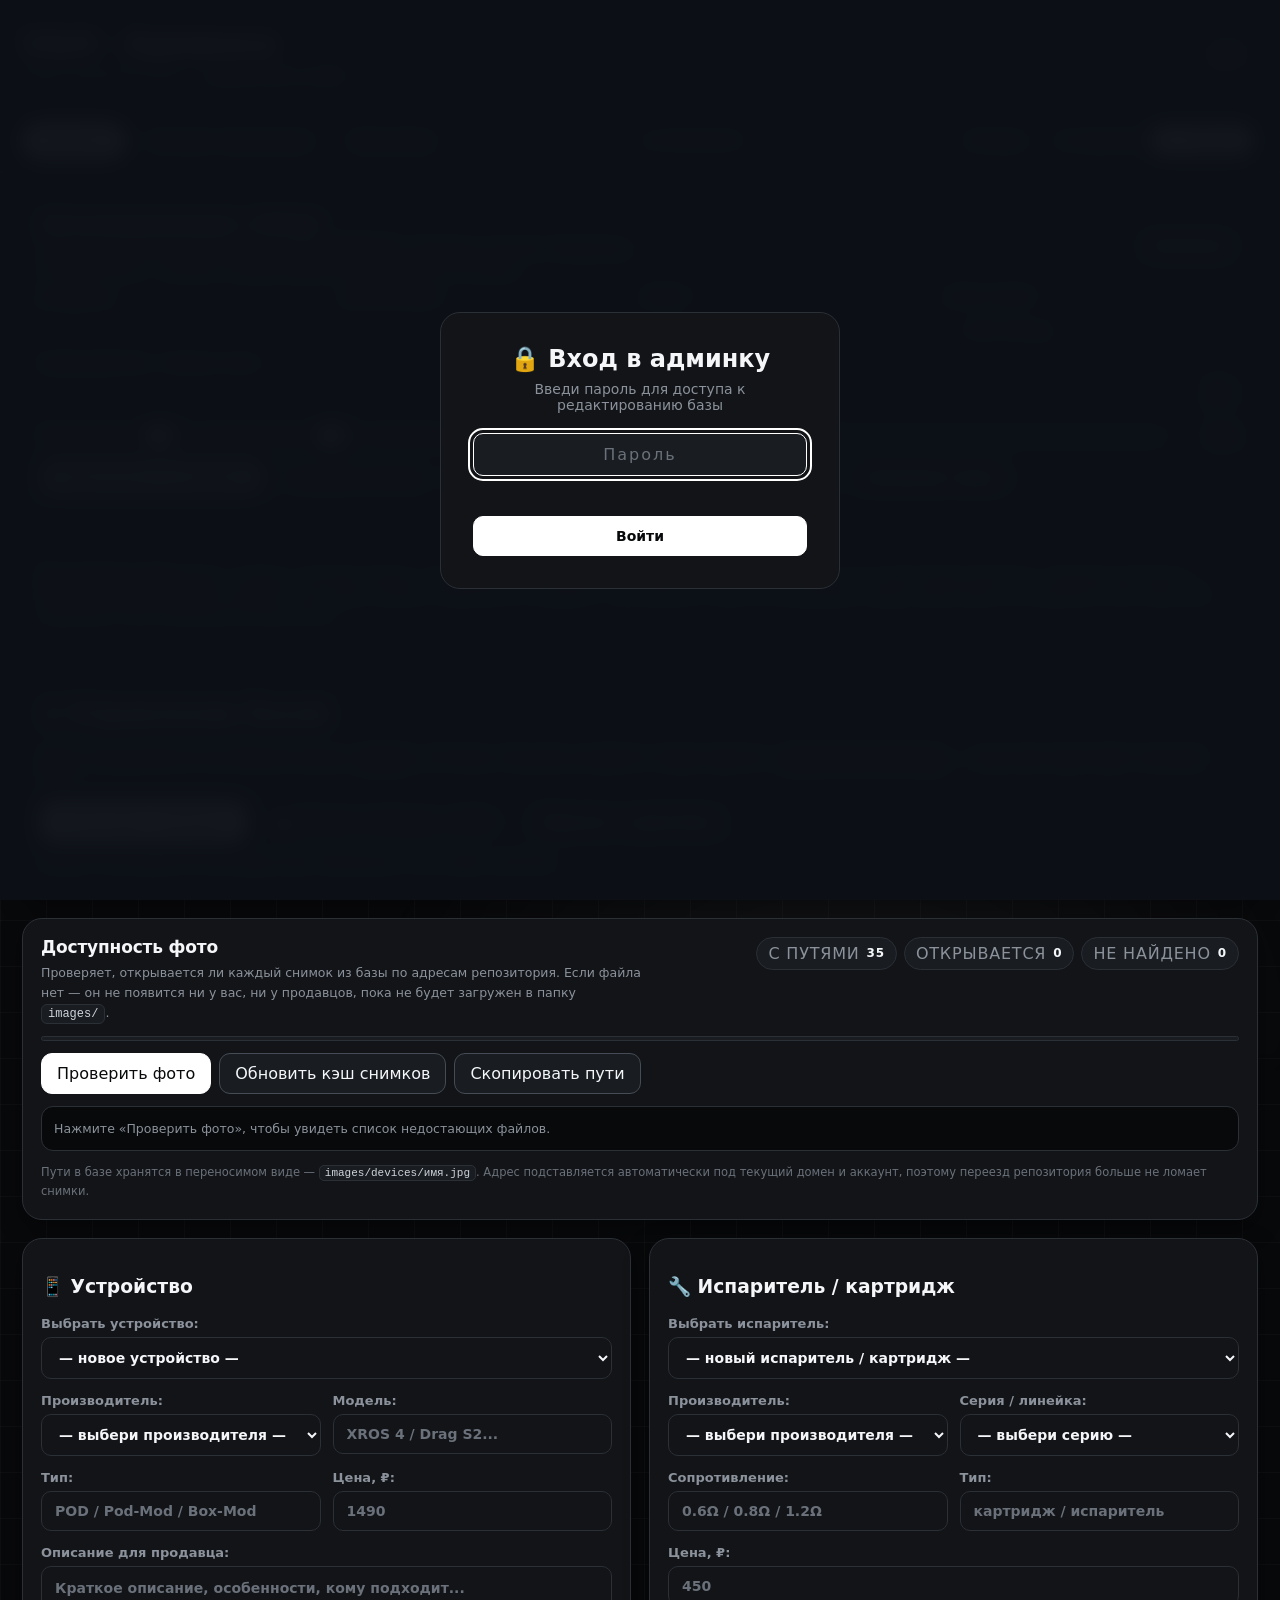
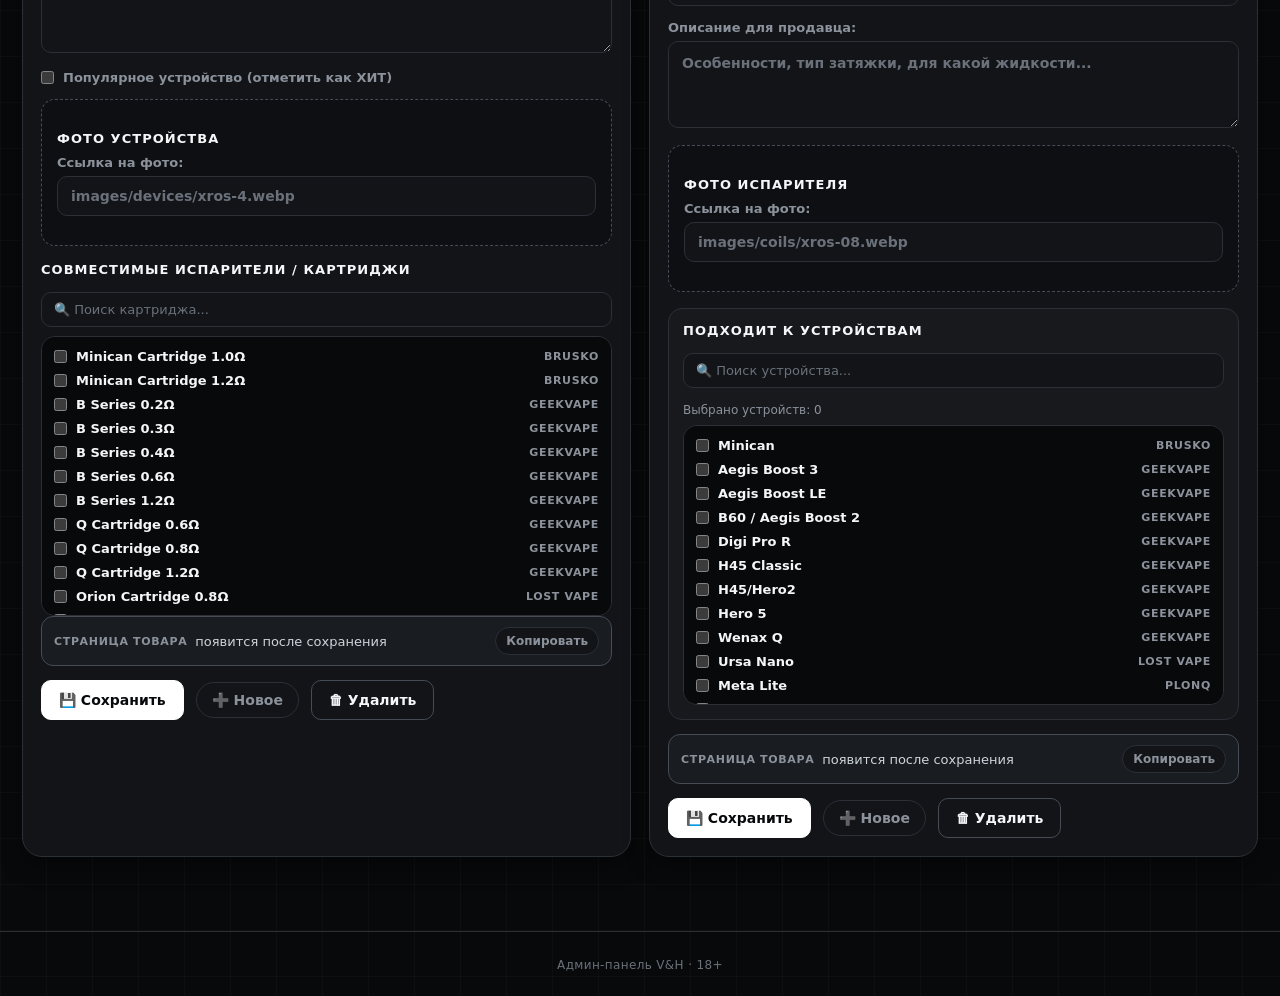
==== commit 6bebbcde: "Update admin.html" ====
--- a/admin.html
+++ b/admin.html
@@ -268,7 +268,7 @@
 
 <script src="data/catalog.js"></script>
 <script src="js/photo-fix.js"></script>
-<script src="js/cloud.js" data-app="js/app.js" data-extra="js/peeker.js"></script>
+<script src="js/cloud.js" data-app="js/app.js" data-extra="js/brands.js,js/peeker.js"></script>
 <script>
   // ================= ПАРОЛЬ =================
   // ⚠️ ПОМЕНЯЙ ПАРОЛЬ НА СВОЙ!
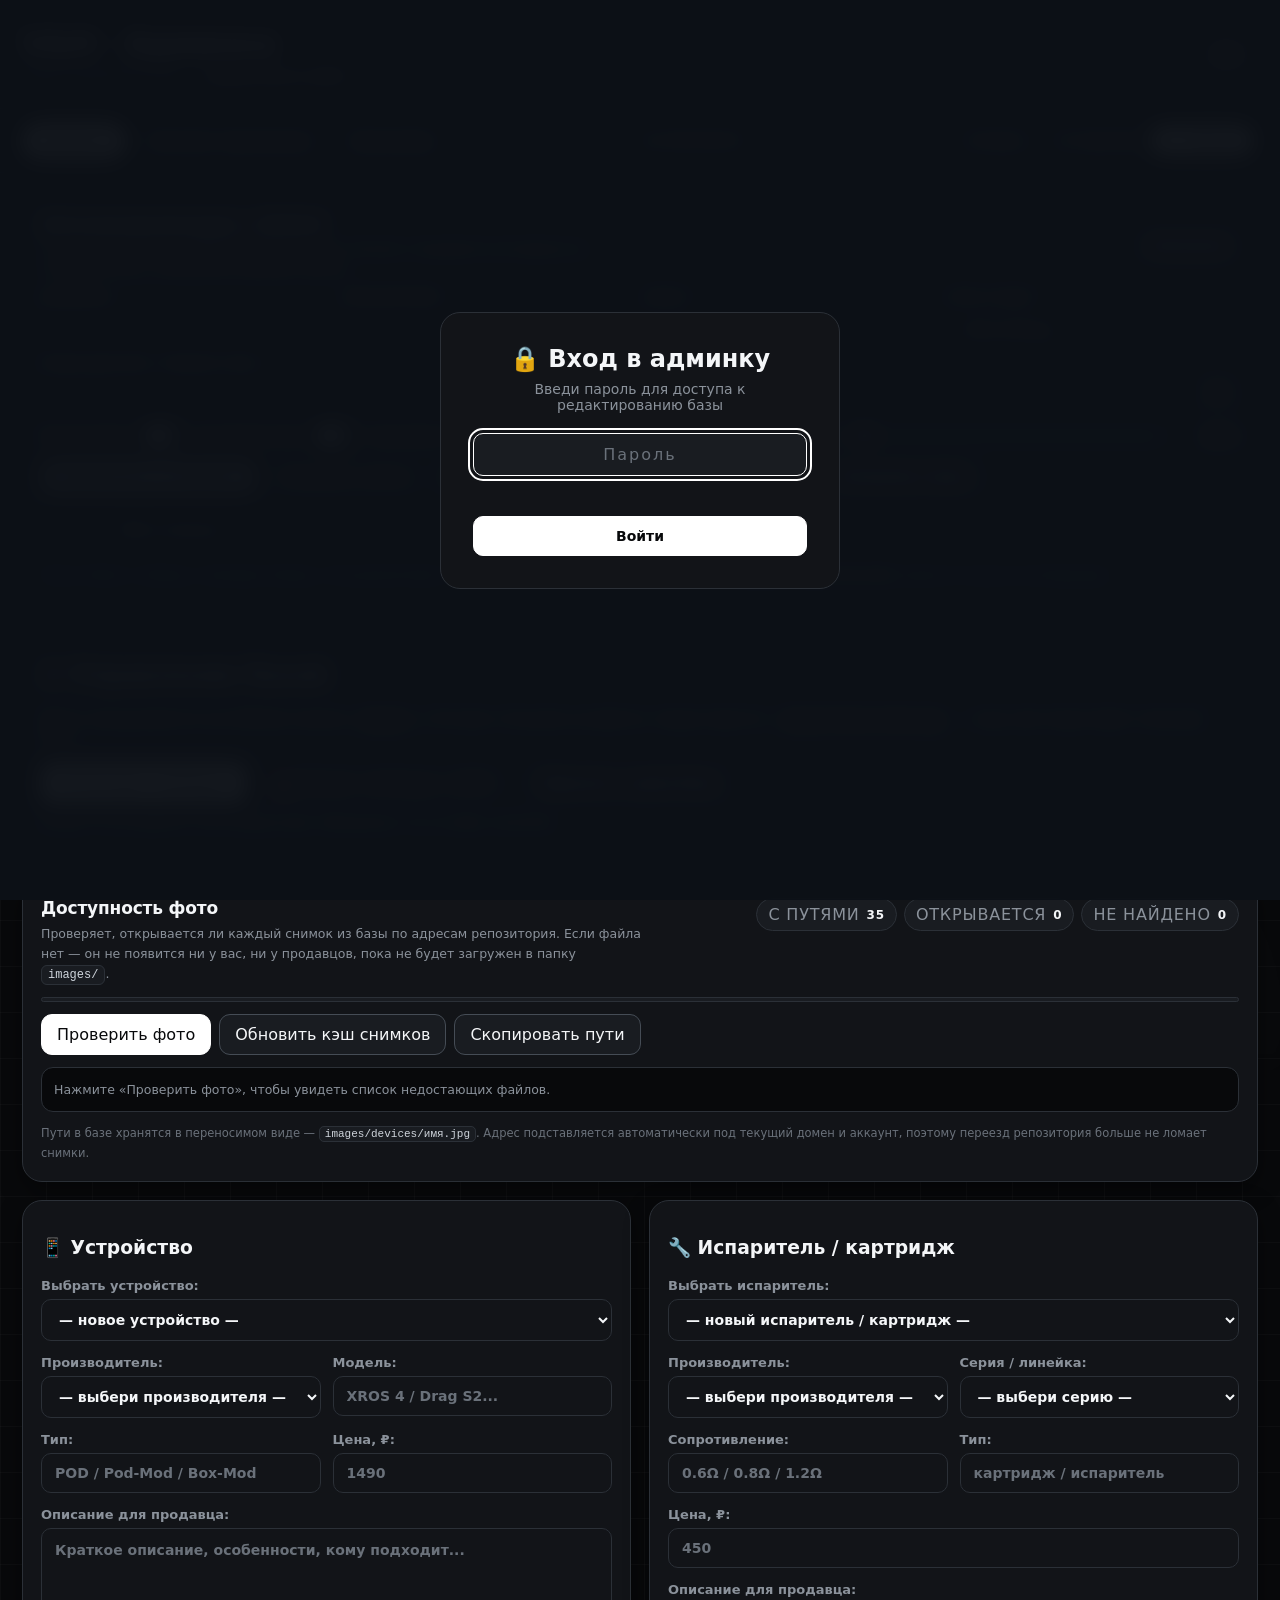
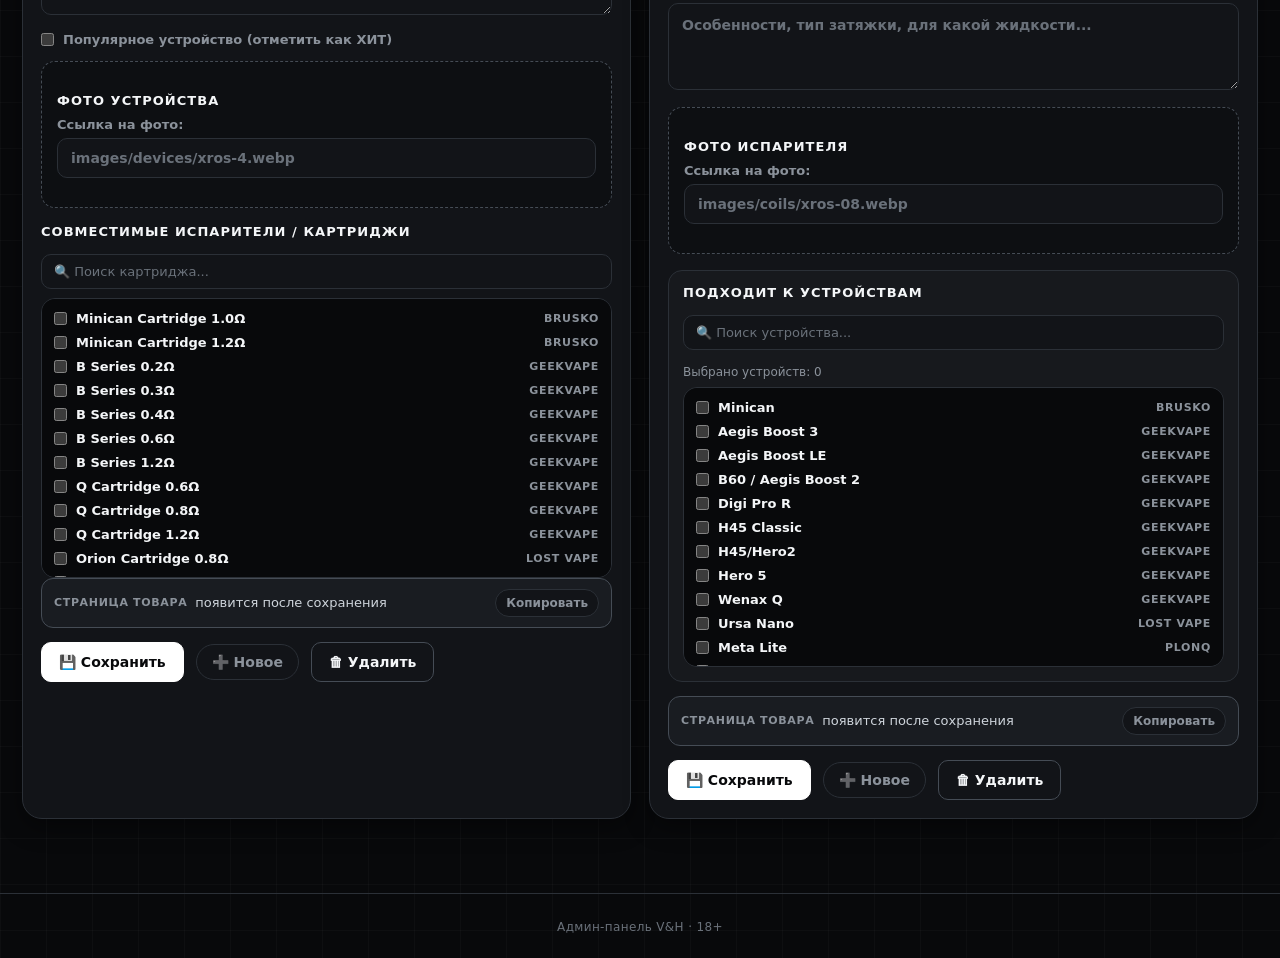
==== commit 569f7cba: "Update admin.html" ====
--- a/admin.html
+++ b/admin.html
@@ -4,6 +4,7 @@
   <meta charset="UTF-8" />
   <meta name="viewport" content="width=device-width, initial-scale=1.0" />
   <script src="js/theme.js"></script>
+  <script src="js/perf.js"></script>
   <link rel="icon" type="image/svg+xml" href="favicon.svg" />
   <link rel="shortcut icon" href="favicon.svg" />
   <link rel="apple-touch-icon" href="favicon.svg" />
@@ -268,7 +269,7 @@
 
 <script src="data/catalog.js"></script>
 <script src="js/photo-fix.js"></script>
-<script src="js/cloud.js" data-app="js/app.js" data-extra="js/brands.js,js/peeker.js"></script>
+<script src="js/cloud.js" data-app="js/brands.js" data-extra="js/app.js,js/peeker.js"></script>
 <script>
   // ================= ПАРОЛЬ =================
   // ⚠️ ПОМЕНЯЙ ПАРОЛЬ НА СВОЙ!
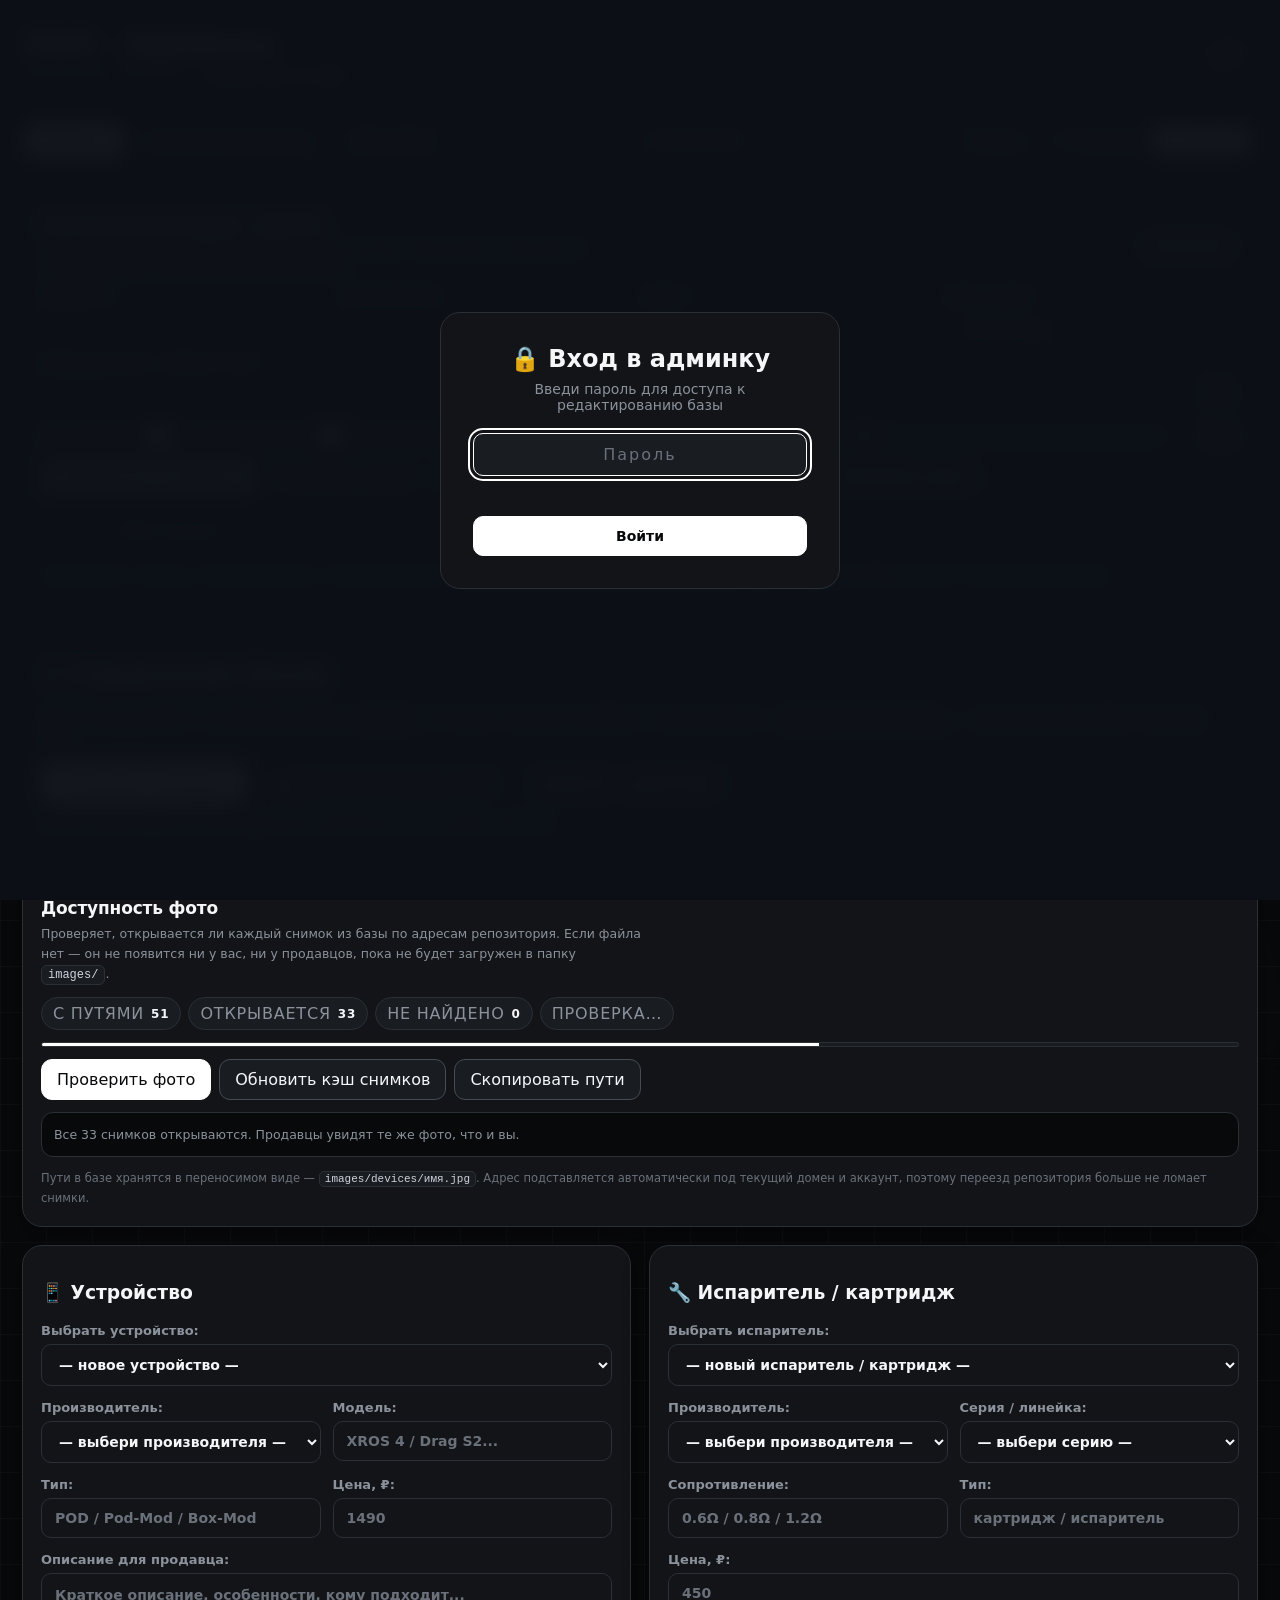
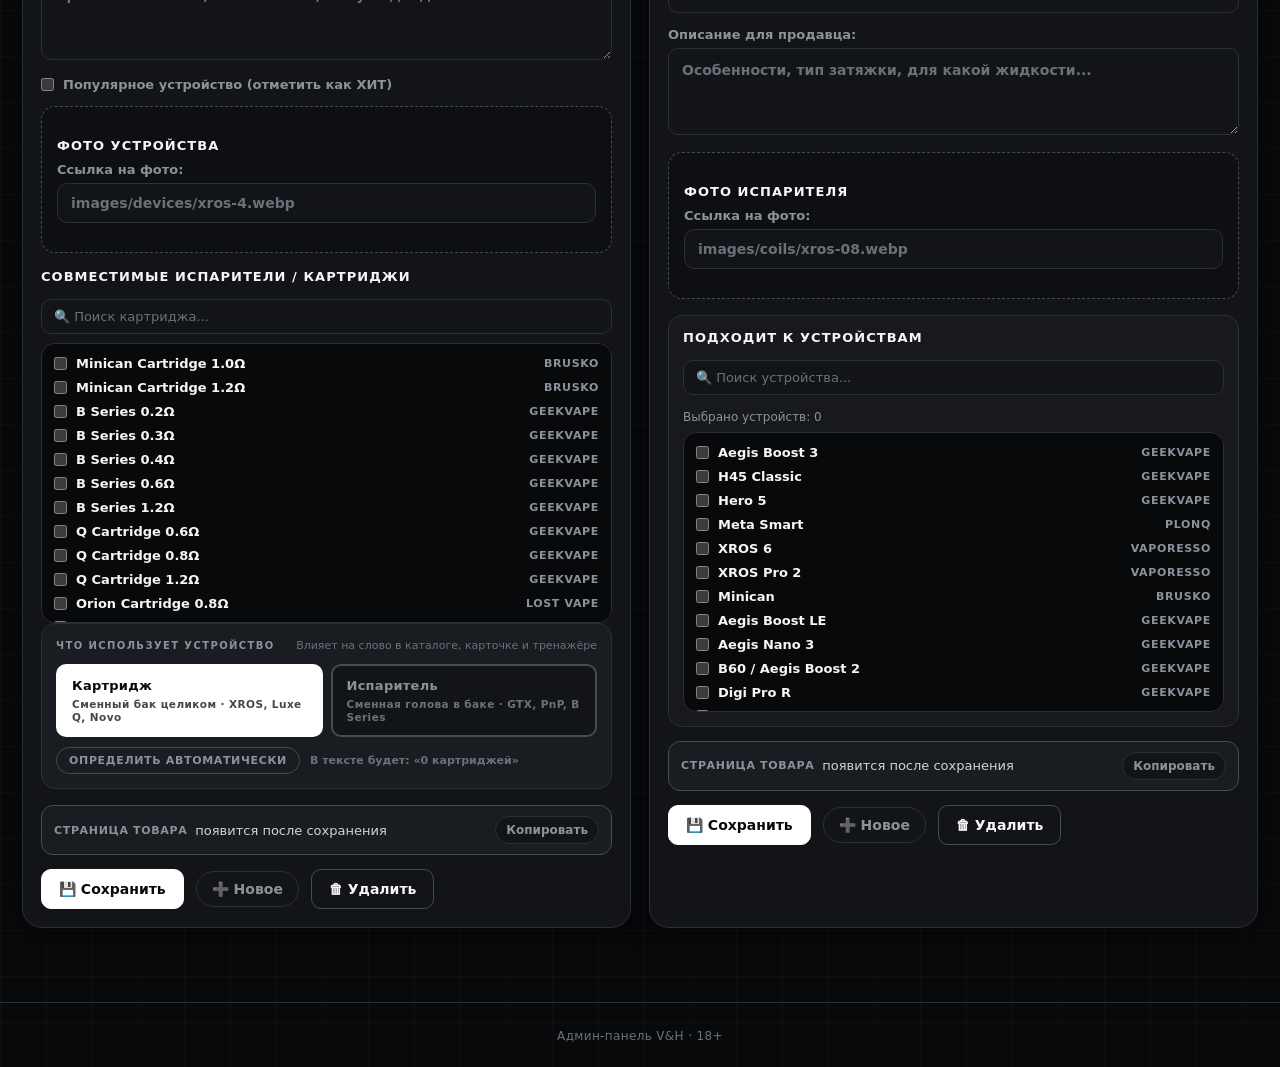
==== commit 7d28b38c: "Update admin.html" ====
--- a/admin.html
+++ b/admin.html
@@ -268,6 +268,7 @@
 <footer>Админ-панель V&amp;H · 18+</footer>
 
 <script src="data/catalog.js"></script>
+<script src="js/labels.js"></script>
 <script src="js/photo-fix.js"></script>
 <script src="js/cloud.js" data-app="js/brands.js" data-extra="js/app.js,js/peeker.js"></script>
 <script>
